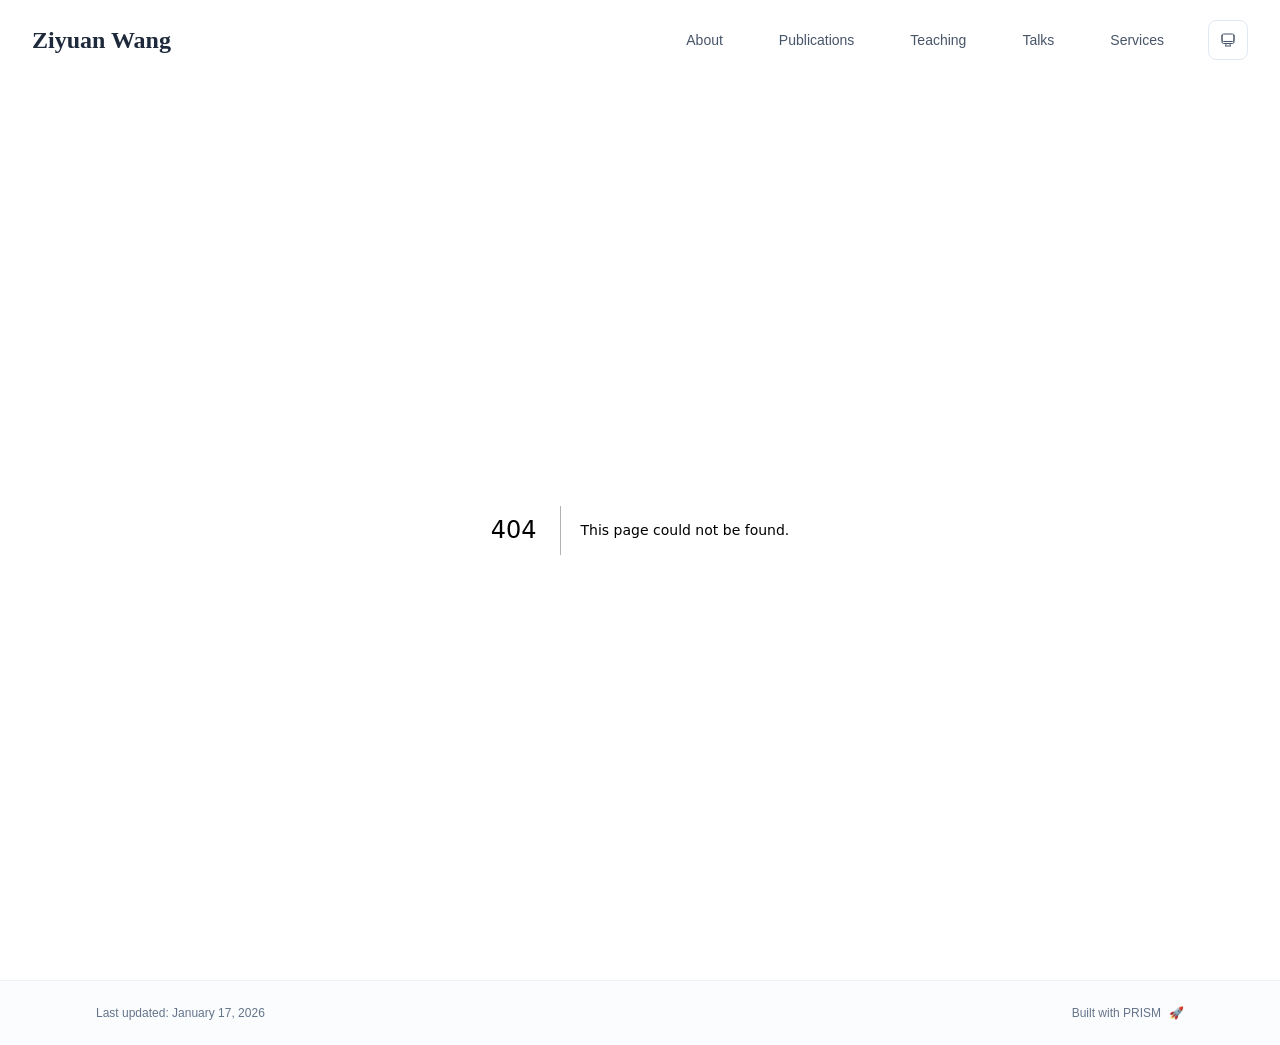
==== 404/index.html @ efdbd122 "Add files via upload" ====
<!DOCTYPE html><html lang="en" class="scroll-smooth"><head><meta charSet="utf-8"/><meta name="viewport" content="width=device-width, initial-scale=1"/><link rel="stylesheet" href="/_next/static/css/92b53c90e215dddf.css" data-precedence="next"/><link rel="preload" as="script" fetchPriority="low" href="/_next/static/chunks/webpack-679b75d1c4c2027c.js"/><script src="/_next/static/chunks/4bd1b696-70b6d399998de86a.js" async=""></script><script src="/_next/static/chunks/684-5aaa8290a129f299.js" async=""></script><script src="/_next/static/chunks/main-app-0807555b58602841.js" async=""></script><script src="/_next/static/chunks/17-9c04c9413a9f9f1f.js" async=""></script><script src="/_next/static/chunks/874-6cc630662f3664af.js" async=""></script><script src="/_next/static/chunks/862-15038af301665bb3.js" async=""></script><script src="/_next/static/chunks/app/layout-aedb9b777c884f7d.js" async=""></script><meta name="robots" content="noindex"/><title>404: This page could not be found.</title><link rel="dns-prefetch" href="https://google-fonts.jialeliu.com"/><link rel="preconnect" href="https://google-fonts.jialeliu.com" crossorigin=""/><link rel="preload" as="style" href="https://google-fonts.jialeliu.com/css2?family=Inter:wght@300;400;500;600;700&amp;family=Crimson+Text:ital,wght@0,400;0,600;1,400&amp;display=swap"/><link rel="icon" type="image/svg+xml"/><link rel="stylesheet" id="gfonts-css" href="https://google-fonts.jialeliu.com/css2?family=Inter:wght@300;400;500;600;700&amp;family=Crimson+Text:ital,wght@0,400;0,600;1,400&amp;display=swap" media="print"/><script>
              (function(){
                var l = document.getElementById('gfonts-css');
                if (!l) return;
                if (l.media !== 'all') {
                  l.addEventListener('load', function(){ try { l.media = 'all'; } catch(e){} });
                }
              })();
            </script><noscript><link rel="stylesheet" href="https://google-fonts.jialeliu.com/css2?family=Inter:wght@300;400;500;600;700&amp;family=Crimson+Text:ital,wght@0,400;0,600;1,400&amp;display=swap"/></noscript><script>
              try {
                const theme = localStorage.getItem('theme-storage');
                const parsed = theme ? JSON.parse(theme) : null;
                const setting = parsed?.state?.theme || 'system';
                const prefersDark = typeof window !== 'undefined' && window.matchMedia && window.matchMedia('(prefers-color-scheme: dark)').matches;
                const effective = setting === 'dark' ? 'dark' : (setting === 'light' ? 'light' : (prefersDark ? 'dark' : 'light'));
                var root = document.documentElement;
                root.classList.add(effective);
                root.setAttribute('data-theme', effective);
              } catch (e) {
                var root = document.documentElement;
                root.classList.add('light');
                root.setAttribute('data-theme', 'light');
              }
            </script><title>Ziyuan Wang</title><meta name="description" content="PhD student at the University of Example."/><meta name="author" content="Ziyuan Wang"/><meta name="keywords" content="Ziyuan Wang,PhD,Research,University of Vienna"/><meta name="creator" content="Ziyuan Wang"/><meta name="publisher" content="Ziyuan Wang"/><meta property="og:title" content="Ziyuan Wang"/><meta property="og:description" content="PhD student at the University of Example."/><meta property="og:site_name" content="Ziyuan Wang&#x27;s Academic Website"/><meta property="og:locale" content="en_US"/><meta property="og:type" content="website"/><meta name="twitter:card" content="summary"/><meta name="twitter:title" content="Ziyuan Wang"/><meta name="twitter:description" content="PhD student at the University of Example."/><script>document.querySelectorAll('body link[rel="icon"], body link[rel="apple-touch-icon"]').forEach(el => document.head.appendChild(el))</script><script src="/_next/static/chunks/polyfills-42372ed130431b0a.js" noModule=""></script></head><body class="font-sans antialiased"><div style="visibility:hidden"><nav class="fixed top-0 left-0 right-0 z-50" data-headlessui-state=""><div class="transition-all duration-300 ease-out bg-transparent" style="transform:translateY(-100px)"><div class="max-w-7xl mx-auto px-4 sm:px-6 lg:px-8"><div class="flex justify-between items-center h-16 lg:h-20"><div class="flex-shrink-0" tabindex="0"><a class="text-xl lg:text-2xl font-serif font-semibold text-primary hover:text-accent transition-colors duration-200" href="/">Ziyuan Wang</a></div><div class="hidden lg:block"><div class="ml-10 flex items-center space-x-8"><div class="flex items-baseline space-x-8"><a class="relative px-3 py-2 text-sm font-medium transition-all duration-200 rounded hover:bg-accent/10 hover:shadow-sm text-neutral-600 hover:text-primary" href="/"><span class="relative z-10">About</span></a><a class="relative px-3 py-2 text-sm font-medium transition-all duration-200 rounded hover:bg-accent/10 hover:shadow-sm text-neutral-600 hover:text-primary" href="/publications/"><span class="relative z-10">Publications</span></a><a class="relative px-3 py-2 text-sm font-medium transition-all duration-200 rounded hover:bg-accent/10 hover:shadow-sm text-neutral-600 hover:text-primary" href="/teaching/"><span class="relative z-10">Teaching</span></a><a class="relative px-3 py-2 text-sm font-medium transition-all duration-200 rounded hover:bg-accent/10 hover:shadow-sm text-neutral-600 hover:text-primary" href="/talks/"><span class="relative z-10">Talks</span></a><a class="relative px-3 py-2 text-sm font-medium transition-all duration-200 rounded hover:bg-accent/10 hover:shadow-sm text-neutral-600 hover:text-primary" href="/services/"><span class="relative z-10">Services</span></a></div><div class="flex items-center justify-center w-10 h-10 rounded-lg border border-neutral-200 dark:border-[rgba(148,163,184,0.24)] bg-background dark:bg-neutral-800"><div class="w-4 h-4 rounded-full bg-neutral-300 animate-pulse"></div></div></div></div><div class="lg:hidden flex items-center space-x-2"><div class="flex items-center justify-center w-10 h-10 rounded-lg border border-neutral-200 dark:border-[rgba(148,163,184,0.24)] bg-background dark:bg-neutral-800"><div class="w-4 h-4 rounded-full bg-neutral-300 animate-pulse"></div></div><button class="inline-flex items-center justify-center p-2 rounded-md text-neutral-600 hover:text-primary hover:bg-neutral-100 dark:hover:bg-neutral-800 focus:outline-none focus:ring-2 focus:ring-inset focus:ring-accent transition-colors duration-200" id="headlessui-disclosure-button-«R5pdb»" type="button" aria-expanded="false" data-headlessui-state=""><span class="sr-only">Open main menu</span><div><svg xmlns="http://www.w3.org/2000/svg" fill="none" viewBox="0 0 24 24" stroke-width="1.5" stroke="currentColor" aria-hidden="true" data-slot="icon" class="block h-6 w-6"><path stroke-linecap="round" stroke-linejoin="round" d="M3.75 6.75h16.5M3.75 12h16.5m-16.5 5.25h16.5"></path></svg></div></button></div></div></div></div></nav><main class="min-h-screen pt-16 lg:pt-20"><div style="font-family:system-ui,&quot;Segoe UI&quot;,Roboto,Helvetica,Arial,sans-serif,&quot;Apple Color Emoji&quot;,&quot;Segoe UI Emoji&quot;;height:100vh;text-align:center;display:flex;flex-direction:column;align-items:center;justify-content:center"><div><style>body{color:#000;background:#fff;margin:0}.next-error-h1{border-right:1px solid rgba(0,0,0,.3)}@media (prefers-color-scheme:dark){body{color:#fff;background:#000}.next-error-h1{border-right:1px solid rgba(255,255,255,.3)}}</style><h1 class="next-error-h1" style="display:inline-block;margin:0 20px 0 0;padding:0 23px 0 0;font-size:24px;font-weight:500;vertical-align:top;line-height:49px">404</h1><div style="display:inline-block"><h2 style="font-size:14px;font-weight:400;line-height:49px;margin:0">This page could not be found.</h2></div></div></div><!--$--><!--/$--><!--$--><!--/$--></main><footer class="border-t border-neutral-200/50 bg-neutral-50/50 dark:bg-neutral-900/50 dark:border-neutral-700/50"><div class="max-w-6xl mx-auto px-4 sm:px-6 lg:px-8 py-6"><div class="flex flex-col sm:flex-row justify-between items-center gap-2"><p class="text-xs text-neutral-500">Last updated: <!-- -->January 17, 2026</p><p class="text-xs text-neutral-500 flex items-center"><a href="https://github.com/xyjoey/PRISM" target="_blank" rel="noopener noreferrer">Built with PRISM</a><span class="ml-2">🚀</span></p></div></div></footer></div><script src="/_next/static/chunks/webpack-679b75d1c4c2027c.js" async=""></script><script>(self.__next_f=self.__next_f||[]).push([0])</script><script>self.__next_f.push([1,"1:\"$Sreact.fragment\"\n2:I[3719,[\"17\",\"static/chunks/17-9c04c9413a9f9f1f.js\",\"874\",\"static/chunks/874-6cc630662f3664af.js\",\"862\",\"static/chunks/862-15038af301665bb3.js\",\"177\",\"static/chunks/app/layout-aedb9b777c884f7d.js\"],\"ThemeProvider\"]\n3:I[768,[\"17\",\"static/chunks/17-9c04c9413a9f9f1f.js\",\"874\",\"static/chunks/874-6cc630662f3664af.js\",\"862\",\"static/chunks/862-15038af301665bb3.js\",\"177\",\"static/chunks/app/layout-aedb9b777c884f7d.js\"],\"default\"]\n4:I[7555,[],\"\"]\n5:I[1295,[],\"\"]\n6:I[2548,[\"17\",\"static/chunks/17-9c04c9413a9f9f1f.js\",\"874\",\"static/chunks/874-6cc630662f3664af.js\",\"862\",\"static/chunks/862-15038af301665bb3.js\",\"177\",\"static/chunks/app/layout-aedb9b777c884f7d.js\"],\"default\"]\n7:I[9665,[],\"MetadataBoundary\"]\n9:I[9665,[],\"OutletBoundary\"]\nc:I[4911,[],\"AsyncMetadataOutlet\"]\ne:I[9665,[],\"ViewportBoundary\"]\n10:I[6614,[],\"\"]\n:HL[\"/_next/static/css/92b53c90e215dddf.css\",\"style\"]\n"])</script><script>self.__next_f.push([1,"0:{\"P\":null,\"b\":\"O_scCShEfCf_k-nVQ3S2v\",\"p\":\"\",\"c\":[\"\",\"_not-found\",\"\"],\"i\":false,\"f\":[[[\"\",{\"children\":[\"/_not-found\",{\"children\":[\"__PAGE__\",{}]}]},\"$undefined\",\"$undefined\",true],[\"\",[\"$\",\"$1\",\"c\",{\"children\":[[[\"$\",\"link\",\"0\",{\"rel\":\"stylesheet\",\"href\":\"/_next/static/css/92b53c90e215dddf.css\",\"precedence\":\"next\",\"crossOrigin\":\"$undefined\",\"nonce\":\"$undefined\"}]],[\"$\",\"html\",null,{\"lang\":\"en\",\"className\":\"scroll-smooth\",\"suppressHydrationWarning\":true,\"children\":[[\"$\",\"head\",null,{\"children\":[[\"$\",\"link\",null,{\"rel\":\"icon\",\"href\":\"$undefined\",\"type\":\"image/svg+xml\"}],[\"$\",\"link\",null,{\"rel\":\"dns-prefetch\",\"href\":\"https://google-fonts.jialeliu.com\"}],[\"$\",\"link\",null,{\"rel\":\"preconnect\",\"href\":\"https://google-fonts.jialeliu.com\",\"crossOrigin\":\"\"}],[\"$\",\"link\",null,{\"rel\":\"preload\",\"as\":\"style\",\"href\":\"https://google-fonts.jialeliu.com/css2?family=Inter:wght@300;400;500;600;700\u0026family=Crimson+Text:ital,wght@0,400;0,600;1,400\u0026display=swap\"}],[\"$\",\"link\",null,{\"rel\":\"stylesheet\",\"id\":\"gfonts-css\",\"href\":\"https://google-fonts.jialeliu.com/css2?family=Inter:wght@300;400;500;600;700\u0026family=Crimson+Text:ital,wght@0,400;0,600;1,400\u0026display=swap\",\"media\":\"print\"}],[\"$\",\"script\",null,{\"dangerouslySetInnerHTML\":{\"__html\":\"\\n              (function(){\\n                var l = document.getElementById('gfonts-css');\\n                if (!l) return;\\n                if (l.media !== 'all') {\\n                  l.addEventListener('load', function(){ try { l.media = 'all'; } catch(e){} });\\n                }\\n              })();\\n            \"}}],[\"$\",\"noscript\",null,{\"children\":[\"$\",\"link\",null,{\"rel\":\"stylesheet\",\"href\":\"https://google-fonts.jialeliu.com/css2?family=Inter:wght@300;400;500;600;700\u0026family=Crimson+Text:ital,wght@0,400;0,600;1,400\u0026display=swap\"}]}],[\"$\",\"script\",null,{\"dangerouslySetInnerHTML\":{\"__html\":\"\\n              try {\\n                const theme = localStorage.getItem('theme-storage');\\n                const parsed = theme ? JSON.parse(theme) : null;\\n                const setting = parsed?.state?.theme || 'system';\\n                const prefersDark = typeof window !== 'undefined' \u0026\u0026 window.matchMedia \u0026\u0026 window.matchMedia('(prefers-color-scheme: dark)').matches;\\n                const effective = setting === 'dark' ? 'dark' : (setting === 'light' ? 'light' : (prefersDark ? 'dark' : 'light'));\\n                var root = document.documentElement;\\n                root.classList.add(effective);\\n                root.setAttribute('data-theme', effective);\\n              } catch (e) {\\n                var root = document.documentElement;\\n                root.classList.add('light');\\n                root.setAttribute('data-theme', 'light');\\n              }\\n            \"}}]]}],[\"$\",\"body\",null,{\"className\":\"font-sans antialiased\",\"children\":[\"$\",\"$L2\",null,{\"children\":[[\"$\",\"$L3\",null,{\"items\":[{\"title\":\"About\",\"type\":\"page\",\"target\":\"about\",\"href\":\"/\"},{\"title\":\"Publications\",\"type\":\"page\",\"target\":\"publications\",\"href\":\"/publications\"},{\"title\":\"Teaching\",\"type\":\"page\",\"target\":\"teaching\",\"href\":\"/teaching\"},{\"title\":\"Talks\",\"type\":\"page\",\"target\":\"talks\",\"href\":\"/talks\"},{\"title\":\"Services\",\"type\":\"page\",\"target\":\"services\",\"href\":\"/services\"}],\"siteTitle\":\"Ziyuan Wang\",\"enableOnePageMode\":false}],[\"$\",\"main\",null,{\"className\":\"min-h-screen pt-16 lg:pt-20\",\"children\":[\"$\",\"$L4\",null,{\"parallelRouterKey\":\"children\",\"error\":\"$undefined\",\"errorStyles\":\"$undefined\",\"errorScripts\":\"$undefined\",\"template\":[\"$\",\"$L5\",null,{}],\"templateStyles\":\"$undefined\",\"templateScripts\":\"$undefined\",\"notFound\":[[[\"$\",\"title\",null,{\"children\":\"404: This page could not be found.\"}],[\"$\",\"div\",null,{\"style\":{\"fontFamily\":\"system-ui,\\\"Segoe UI\\\",Roboto,Helvetica,Arial,sans-serif,\\\"Apple Color Emoji\\\",\\\"Segoe UI Emoji\\\"\",\"height\":\"100vh\",\"textAlign\":\"center\",\"display\":\"flex\",\"flexDirection\":\"column\",\"alignItems\":\"center\",\"justifyContent\":\"center\"},\"children\":[\"$\",\"div\",null,{\"children\":[[\"$\",\"style\",null,{\"dangerouslySetInnerHTML\":{\"__html\":\"body{color:#000;background:#fff;margin:0}.next-error-h1{border-right:1px solid rgba(0,0,0,.3)}@media (prefers-color-scheme:dark){body{color:#fff;background:#000}.next-error-h1{border-right:1px solid rgba(255,255,255,.3)}}\"}}],[\"$\",\"h1\",null,{\"className\":\"next-error-h1\",\"style\":{\"display\":\"inline-block\",\"margin\":\"0 20px 0 0\",\"padding\":\"0 23px 0 0\",\"fontSize\":24,\"fontWeight\":500,\"verticalAlign\":\"top\",\"lineHeight\":\"49px\"},\"children\":404}],[\"$\",\"div\",null,{\"style\":{\"display\":\"inline-block\"},\"children\":[\"$\",\"h2\",null,{\"style\":{\"fontSize\":14,\"fontWeight\":400,\"lineHeight\":\"49px\",\"margin\":0},\"children\":\"This page could not be found.\"}]}]]}]}]],[]],\"forbidden\":\"$undefined\",\"unauthorized\":\"$undefined\"}]}],[\"$\",\"$L6\",null,{\"lastUpdated\":\"January 17, 2026\"}]]}]}]]}]]}],{\"children\":[\"/_not-found\",[\"$\",\"$1\",\"c\",{\"children\":[null,[\"$\",\"$L4\",null,{\"parallelRouterKey\":\"children\",\"error\":\"$undefined\",\"errorStyles\":\"$undefined\",\"errorScripts\":\"$undefined\",\"template\":[\"$\",\"$L5\",null,{}],\"templateStyles\":\"$undefined\",\"templateScripts\":\"$undefined\",\"notFound\":\"$undefined\",\"forbidden\":\"$undefined\",\"unauthorized\":\"$undefined\"}]]}],{\"children\":[\"__PAGE__\",[\"$\",\"$1\",\"c\",{\"children\":[[[\"$\",\"title\",null,{\"children\":\"404: This page could not be found.\"}],[\"$\",\"div\",null,{\"style\":\"$0:f:0:1:1:props:children:1:props:children:1:props:children:props:children:1:props:children:props:notFound:0:1:props:style\",\"children\":[\"$\",\"div\",null,{\"children\":[[\"$\",\"style\",null,{\"dangerouslySetInnerHTML\":{\"__html\":\"body{color:#000;background:#fff;margin:0}.next-error-h1{border-right:1px solid rgba(0,0,0,.3)}@media (prefers-color-scheme:dark){body{color:#fff;background:#000}.next-error-h1{border-right:1px solid rgba(255,255,255,.3)}}\"}}],[\"$\",\"h1\",null,{\"className\":\"next-error-h1\",\"style\":\"$0:f:0:1:1:props:children:1:props:children:1:props:children:props:children:1:props:children:props:notFound:0:1:props:children:props:children:1:props:style\",\"children\":404}],[\"$\",\"div\",null,{\"style\":\"$0:f:0:1:1:props:children:1:props:children:1:props:children:props:children:1:props:children:props:notFound:0:1:props:children:props:children:2:props:style\",\"children\":[\"$\",\"h2\",null,{\"style\":\"$0:f:0:1:1:props:children:1:props:children:1:props:children:props:children:1:props:children:props:notFound:0:1:props:children:props:children:2:props:children:props:style\",\"children\":\"This page could not be found.\"}]}]]}]}]],[\"$\",\"$L7\",null,{\"children\":\"$L8\"}],null,[\"$\",\"$L9\",null,{\"children\":[\"$La\",\"$Lb\",[\"$\",\"$Lc\",null,{\"promise\":\"$@d\"}]]}]]}],{},null,false]},null,false]},null,false],[\"$\",\"$1\",\"h\",{\"children\":[[\"$\",\"meta\",null,{\"name\":\"robots\",\"content\":\"noindex\"}],[\"$\",\"$1\",\"C3XVDBtOOhSA3hxuNax1f\",{\"children\":[[\"$\",\"$Le\",null,{\"children\":\"$Lf\"}],null]}],null]}],false]],\"m\":\"$undefined\",\"G\":[\"$10\",\"$undefined\"],\"s\":false,\"S\":true}\n"])</script><script>self.__next_f.push([1,"11:\"$Sreact.suspense\"\n12:I[4911,[],\"AsyncMetadata\"]\n8:[\"$\",\"$11\",null,{\"fallback\":null,\"children\":[\"$\",\"$L12\",null,{\"promise\":\"$@13\"}]}]\n"])</script><script>self.__next_f.push([1,"b:null\n"])</script><script>self.__next_f.push([1,"f:[[\"$\",\"meta\",\"0\",{\"charSet\":\"utf-8\"}],[\"$\",\"meta\",\"1\",{\"name\":\"viewport\",\"content\":\"width=device-width, initial-scale=1\"}]]\na:null\n"])</script><script>self.__next_f.push([1,"13:{\"metadata\":[[\"$\",\"title\",\"0\",{\"children\":\"Ziyuan Wang\"}],[\"$\",\"meta\",\"1\",{\"name\":\"description\",\"content\":\"PhD student at the University of Example.\"}],[\"$\",\"meta\",\"2\",{\"name\":\"author\",\"content\":\"Ziyuan Wang\"}],[\"$\",\"meta\",\"3\",{\"name\":\"keywords\",\"content\":\"Ziyuan Wang,PhD,Research,University of Vienna\"}],[\"$\",\"meta\",\"4\",{\"name\":\"creator\",\"content\":\"Ziyuan Wang\"}],[\"$\",\"meta\",\"5\",{\"name\":\"publisher\",\"content\":\"Ziyuan Wang\"}],[\"$\",\"meta\",\"6\",{\"property\":\"og:title\",\"content\":\"Ziyuan Wang\"}],[\"$\",\"meta\",\"7\",{\"property\":\"og:description\",\"content\":\"PhD student at the University of Example.\"}],[\"$\",\"meta\",\"8\",{\"property\":\"og:site_name\",\"content\":\"Ziyuan Wang's Academic Website\"}],[\"$\",\"meta\",\"9\",{\"property\":\"og:locale\",\"content\":\"en_US\"}],[\"$\",\"meta\",\"10\",{\"property\":\"og:type\",\"content\":\"website\"}],[\"$\",\"meta\",\"11\",{\"name\":\"twitter:card\",\"content\":\"summary\"}],[\"$\",\"meta\",\"12\",{\"name\":\"twitter:title\",\"content\":\"Ziyuan Wang\"}],[\"$\",\"meta\",\"13\",{\"name\":\"twitter:description\",\"content\":\"PhD student at the University of Example.\"}]],\"error\":null,\"digest\":\"$undefined\"}\nd:{\"metadata\":\"$13:metadata\",\"error\":null,\"digest\":\"$undefined\"}\n"])</script></body></html>
---- _next/static/css/92b53c90e215dddf.css ----
/*! tailwindcss v4.1.10 | MIT License | https://tailwindcss.com */@layer properties{@supports (((-webkit-hyphens:none)) and (not (margin-trim:inline))) or ((-moz-orient:inline) and (not (color:rgb(from red r g b)))){*,::backdrop,:after,:before{--tw-translate-x:0;--tw-translate-y:0;--tw-translate-z:0;--tw-rotate-x:initial;--tw-rotate-y:initial;--tw-rotate-z:initial;--tw-skew-x:initial;--tw-skew-y:initial;--tw-space-y-reverse:0;--tw-space-x-reverse:0;--tw-border-style:solid;--tw-leading:initial;--tw-font-weight:initial;--tw-shadow:0 0 #0000;--tw-shadow-color:initial;--tw-shadow-alpha:100%;--tw-inset-shadow:0 0 #0000;--tw-inset-shadow-color:initial;--tw-inset-shadow-alpha:100%;--tw-ring-color:initial;--tw-ring-shadow:0 0 #0000;--tw-inset-ring-color:initial;--tw-inset-ring-shadow:0 0 #0000;--tw-ring-inset:initial;--tw-ring-offset-width:0px;--tw-ring-offset-color:#fff;--tw-ring-offset-shadow:0 0 #0000;--tw-blur:initial;--tw-brightness:initial;--tw-contrast:initial;--tw-grayscale:initial;--tw-hue-rotate:initial;--tw-invert:initial;--tw-opacity:initial;--tw-saturate:initial;--tw-sepia:initial;--tw-drop-shadow:initial;--tw-drop-shadow-color:initial;--tw-drop-shadow-alpha:100%;--tw-drop-shadow-size:initial;--tw-backdrop-blur:initial;--tw-backdrop-brightness:initial;--tw-backdrop-contrast:initial;--tw-backdrop-grayscale:initial;--tw-backdrop-hue-rotate:initial;--tw-backdrop-invert:initial;--tw-backdrop-opacity:initial;--tw-backdrop-saturate:initial;--tw-backdrop-sepia:initial;--tw-duration:initial;--tw-ease:initial;--tw-scale-x:1;--tw-scale-y:1;--tw-scale-z:1}}}@layer theme{:host,:root{--font-sans:"Inter",-apple-system,BlinkMacSystemFont,"Segoe UI",Roboto,sans-serif;--color-red-50:oklch(97.1% .013 17.38);--color-red-400:oklch(70.4% .191 22.216);--color-red-600:oklch(57.7% .245 27.325);--color-red-900:oklch(39.6% .141 25.723);--color-white:#fff;--spacing:.25rem;--container-2xl:42rem;--container-3xl:48rem;--container-4xl:56rem;--container-6xl:72rem;--container-7xl:80rem;--text-xs:.75rem;--text-xs--line-height:calc(1/.75);--text-sm:.875rem;--text-sm--line-height:calc(1.25/.875);--text-base:1rem;--text-base--line-height:calc(1.5/1);--text-lg:1.125rem;--text-lg--line-height:calc(1.75/1.125);--text-xl:1.25rem;--text-xl--line-height:calc(1.75/1.25);--text-2xl:1.5rem;--text-2xl--line-height:calc(2/1.5);--text-3xl:1.875rem;--text-3xl--line-height:calc(2.25/1.875);--text-4xl:2.25rem;--text-4xl--line-height:calc(2.5/2.25);--font-weight-medium:500;--font-weight-semibold:600;--font-weight-bold:700;--leading-tight:1.25;--leading-relaxed:1.625;--radius-md:.375rem;--radius-lg:.5rem;--radius-xl:.75rem;--radius-2xl:1rem;--ease-out:cubic-bezier(0,0,.2,1);--animate-pulse:pulse 2s cubic-bezier(.4,0,.6,1)infinite;--blur-xl:24px;--aspect-video:16/9;--default-transition-duration:.15s;--default-transition-timing-function:cubic-bezier(.4,0,.2,1);--default-font-family:"Inter",-apple-system,BlinkMacSystemFont,"Segoe UI",Roboto,sans-serif;--default-mono-font-family:"SF Mono",Monaco,"Cascadia Code","Roboto Mono",Consolas,"Courier New",monospace;--line-height-normal:1.5;--shadow-glass:0 8px 32px 0 #1f26875e}}@layer base{*,::backdrop,:after,:before{box-sizing:border-box;border:0 solid;margin:0;padding:0}::file-selector-button{box-sizing:border-box;border:0 solid;margin:0;padding:0}:host,html{-webkit-text-size-adjust:100%;tab-size:4;line-height:1.5;font-family:var(--default-font-family,ui-sans-serif,system-ui,sans-serif,"Apple Color Emoji","Segoe UI Emoji","Segoe UI Symbol","Noto Color Emoji");font-feature-settings:var(--default-font-feature-settings,normal);font-variation-settings:var(--default-font-variation-settings,normal);-webkit-tap-highlight-color:transparent}hr{height:0;color:inherit;border-top-width:1px}abbr:where([title]){-webkit-text-decoration:underline dotted;text-decoration:underline dotted}h1,h2,h3,h4,h5,h6{font-size:inherit;font-weight:inherit}a{color:inherit;-webkit-text-decoration:inherit;text-decoration:inherit}b,strong{font-weight:bolder}code,kbd,pre,samp{font-family:var(--default-mono-font-family,ui-monospace,SFMono-Regular,Menlo,Monaco,Consolas,"Liberation Mono","Courier New",monospace);font-feature-settings:var(--default-mono-font-feature-settings,normal);font-variation-settings:var(--default-mono-font-variation-settings,normal);font-size:1em}small{font-size:80%}sub,sup{vertical-align:baseline;font-size:75%;line-height:0;position:relative}sub{bottom:-.25em}sup{top:-.5em}table{text-indent:0;border-color:inherit;border-collapse:collapse}:-moz-focusring{outline:auto}progress{vertical-align:baseline}summary{display:list-item}menu,ol,ul{list-style:none}audio,canvas,embed,iframe,img,object,svg,video{vertical-align:middle;display:block}img,video{max-width:100%;height:auto}button,input,optgroup,select,textarea{font:inherit;font-feature-settings:inherit;font-variation-settings:inherit;letter-spacing:inherit;color:inherit;opacity:1;background-color:#0000;border-radius:0}::file-selector-button{font:inherit;font-feature-settings:inherit;font-variation-settings:inherit;letter-spacing:inherit;color:inherit;opacity:1;background-color:#0000;border-radius:0}:where(select:is([multiple],[size])) optgroup{font-weight:bolder}:where(select:is([multiple],[size])) optgroup option{padding-inline-start:20px}::file-selector-button{margin-inline-end:4px}::placeholder{opacity:1}@supports (not ((-webkit-appearance:-apple-pay-button))) or (contain-intrinsic-size:1px){::placeholder{color:currentColor}@supports (color:color-mix(in lab,red,red)){::placeholder{color:color-mix(in oklab,currentcolor 50%,transparent)}}}textarea{resize:vertical}::-webkit-search-decoration{-webkit-appearance:none}::-webkit-date-and-time-value{min-height:1lh;text-align:inherit}::-webkit-datetime-edit{display:inline-flex}::-webkit-datetime-edit-fields-wrapper{padding:0}::-webkit-datetime-edit,::-webkit-datetime-edit-year-field{padding-block:0}::-webkit-datetime-edit-day-field,::-webkit-datetime-edit-month-field{padding-block:0}::-webkit-datetime-edit-hour-field,::-webkit-datetime-edit-minute-field{padding-block:0}::-webkit-datetime-edit-millisecond-field,::-webkit-datetime-edit-second-field{padding-block:0}::-webkit-datetime-edit-meridiem-field{padding-block:0}:-moz-ui-invalid{box-shadow:none}button,input:where([type=button],[type=reset],[type=submit]){appearance:button}::file-selector-button{appearance:button}::-webkit-inner-spin-button,::-webkit-outer-spin-button{height:auto}[hidden]:where(:not([hidden=until-found])){display:none!important}}@layer components;@layer utilities{.sr-only{clip:rect(0,0,0,0);white-space:nowrap;border-width:0;width:1px;height:1px;margin:-1px;padding:0;overflow:hidden}.absolute,.sr-only{position:absolute}.fixed{position:fixed}.relative{position:relative}.static{position:static}.sticky{position:sticky}.inset-0{inset:calc(var(--spacing)*0)}.top-0{top:calc(var(--spacing)*0)}.top-1\/2{top:50%}.top-2{top:calc(var(--spacing)*2)}.top-8{top:calc(var(--spacing)*8)}.top-full{top:100%}.right-0{right:calc(var(--spacing)*0)}.right-2{right:calc(var(--spacing)*2)}.left-0{left:calc(var(--spacing)*0)}.left-1\/2{left:50%}.left-3{left:calc(var(--spacing)*3)}.z-10{z-index:10}.z-20{z-index:20}.z-40{z-index:40}.z-50{z-index:50}.mx-auto{margin-inline:auto}.my-4{margin-block:calc(var(--spacing)*4)}.mt-1{margin-top:calc(var(--spacing)*1)}.mt-2{margin-top:calc(var(--spacing)*2)}.mt-4{margin-top:calc(var(--spacing)*4)}.mt-6{margin-top:calc(var(--spacing)*6)}.mt-8{margin-top:calc(var(--spacing)*8)}.mt-auto{margin-top:auto}.mr-1{margin-right:calc(var(--spacing)*1)}.mr-1\.5{margin-right:calc(var(--spacing)*1.5)}.mr-2{margin-right:calc(var(--spacing)*2)}.mb-1{margin-bottom:calc(var(--spacing)*1)}.mb-2{margin-bottom:calc(var(--spacing)*2)}.mb-3{margin-bottom:calc(var(--spacing)*3)}.mb-4{margin-bottom:calc(var(--spacing)*4)}.mb-6{margin-bottom:calc(var(--spacing)*6)}.mb-8{margin-bottom:calc(var(--spacing)*8)}.ml-0{margin-left:calc(var(--spacing)*0)}.ml-2{margin-left:calc(var(--spacing)*2)}.ml-4{margin-left:calc(var(--spacing)*4)}.ml-10{margin-left:calc(var(--spacing)*10)}.line-clamp-2{-webkit-line-clamp:2}.line-clamp-2,.line-clamp-3{-webkit-box-orient:vertical;display:-webkit-box;overflow:hidden}.line-clamp-3{-webkit-line-clamp:3}.block{display:block}.contents{display:contents}.flex{display:flex}.grid{display:grid}.hidden{display:none}.inline-flex{display:inline-flex}.aspect-video{aspect-ratio:var(--aspect-video)}.h-0{height:calc(var(--spacing)*0)}.h-2\.5{height:calc(var(--spacing)*2.5)}.h-3{height:calc(var(--spacing)*3)}.h-4{height:calc(var(--spacing)*4)}.h-5{height:calc(var(--spacing)*5)}.h-6{height:calc(var(--spacing)*6)}.h-10{height:calc(var(--spacing)*10)}.h-16{height:calc(var(--spacing)*16)}.h-64{height:calc(var(--spacing)*64)}.h-full{height:100%}.min-h-screen{min-height:100vh}.w-0{width:calc(var(--spacing)*0)}.w-2\.5{width:calc(var(--spacing)*2.5)}.w-3{width:calc(var(--spacing)*3)}.w-4{width:calc(var(--spacing)*4)}.w-5{width:calc(var(--spacing)*5)}.w-6{width:calc(var(--spacing)*6)}.w-10{width:calc(var(--spacing)*10)}.w-16{width:calc(var(--spacing)*16)}.w-32{width:calc(var(--spacing)*32)}.w-64{width:calc(var(--spacing)*64)}.w-full{width:100%}.max-w-2xl{max-width:var(--container-2xl)}.max-w-3xl{max-width:var(--container-3xl)}.max-w-4xl{max-width:var(--container-4xl)}.max-w-6xl{max-width:var(--container-6xl)}.max-w-7xl{max-width:var(--container-7xl)}.max-w-\[calc\(100vw-2rem\)\]{max-width:calc(100vw - 2rem)}.flex-shrink-0{flex-shrink:0}.flex-grow{flex-grow:1}.-translate-x-1\/2{--tw-translate-x:calc(calc(1/2*100%)*-1)}.-translate-x-1\/2,.-translate-y-1\/2{translate:var(--tw-translate-x)var(--tw-translate-y)}.-translate-y-1\/2{--tw-translate-y:calc(calc(1/2*100%)*-1)}.-translate-y-full{--tw-translate-y:-100%;translate:var(--tw-translate-x)var(--tw-translate-y)}.transform{transform:var(--tw-rotate-x,)var(--tw-rotate-y,)var(--tw-rotate-z,)var(--tw-skew-x,)var(--tw-skew-y,)}.animate-pulse{animation:var(--animate-pulse)}.cursor-pointer{cursor:pointer}.scroll-mt-24{scroll-margin-top:calc(var(--spacing)*24)}.list-inside{list-style-position:inside}.list-decimal{list-style-type:decimal}.list-disc{list-style-type:disc}.grid-cols-1{grid-template-columns:repeat(1,minmax(0,1fr))}.flex-col{flex-direction:column}.flex-wrap{flex-wrap:wrap}.items-baseline{align-items:baseline}.items-center{align-items:center}.items-start{align-items:flex-start}.justify-between{justify-content:space-between}.justify-center{justify-content:center}.gap-2{gap:calc(var(--spacing)*2)}.gap-3{gap:calc(var(--spacing)*3)}.gap-4{gap:calc(var(--spacing)*4)}.gap-6{gap:calc(var(--spacing)*6)}.gap-12{gap:calc(var(--spacing)*12)}:where(.space-y-1>:not(:last-child)){--tw-space-y-reverse:0;margin-block-start:calc(calc(var(--spacing)*1)*var(--tw-space-y-reverse));margin-block-end:calc(calc(var(--spacing)*1)*calc(1 - var(--tw-space-y-reverse)))}:where(.space-y-2>:not(:last-child)){--tw-space-y-reverse:0;margin-block-start:calc(calc(var(--spacing)*2)*var(--tw-space-y-reverse));margin-block-end:calc(calc(var(--spacing)*2)*calc(1 - var(--tw-space-y-reverse)))}:where(.space-y-3>:not(:last-child)){--tw-space-y-reverse:0;margin-block-start:calc(calc(var(--spacing)*3)*var(--tw-space-y-reverse));margin-block-end:calc(calc(var(--spacing)*3)*calc(1 - var(--tw-space-y-reverse)))}:where(.space-y-4>:not(:last-child)){--tw-space-y-reverse:0;margin-block-start:calc(calc(var(--spacing)*4)*var(--tw-space-y-reverse));margin-block-end:calc(calc(var(--spacing)*4)*calc(1 - var(--tw-space-y-reverse)))}:where(.space-y-6>:not(:last-child)){--tw-space-y-reverse:0;margin-block-start:calc(calc(var(--spacing)*6)*var(--tw-space-y-reverse));margin-block-end:calc(calc(var(--spacing)*6)*calc(1 - var(--tw-space-y-reverse)))}:where(.space-y-8>:not(:last-child)){--tw-space-y-reverse:0;margin-block-start:calc(calc(var(--spacing)*8)*var(--tw-space-y-reverse));margin-block-end:calc(calc(var(--spacing)*8)*calc(1 - var(--tw-space-y-reverse)))}:where(.space-x-0\.5>:not(:last-child)){--tw-space-x-reverse:0;margin-inline-start:calc(calc(var(--spacing)*.5)*var(--tw-space-x-reverse));margin-inline-end:calc(calc(var(--spacing)*.5)*calc(1 - var(--tw-space-x-reverse)))}:where(.space-x-2>:not(:last-child)){--tw-space-x-reverse:0;margin-inline-start:calc(calc(var(--spacing)*2)*var(--tw-space-x-reverse));margin-inline-end:calc(calc(var(--spacing)*2)*calc(1 - var(--tw-space-x-reverse)))}:where(.space-x-3>:not(:last-child)){--tw-space-x-reverse:0;margin-inline-start:calc(calc(var(--spacing)*3)*var(--tw-space-x-reverse));margin-inline-end:calc(calc(var(--spacing)*3)*calc(1 - var(--tw-space-x-reverse)))}:where(.space-x-8>:not(:last-child)){--tw-space-x-reverse:0;margin-inline-start:calc(calc(var(--spacing)*8)*var(--tw-space-x-reverse));margin-inline-end:calc(calc(var(--spacing)*8)*calc(1 - var(--tw-space-x-reverse)))}.overflow-hidden{overflow:hidden}.overflow-x-auto{overflow-x:auto}.scroll-smooth{scroll-behavior:smooth}.rounded{border-radius:.25rem}.rounded-2xl{border-radius:var(--radius-2xl)}.rounded-full{border-radius:3.40282e+38px}.rounded-lg{border-radius:var(--radius-lg)}.rounded-md{border-radius:var(--radius-md)}.rounded-xl{border-radius:var(--radius-xl)}.border{border-style:var(--tw-border-style);border-width:1px}.border-t{border-top-style:var(--tw-border-style);border-top-width:1px}.border-t-4{border-top-style:var(--tw-border-style);border-top-width:4px}.border-r-4{border-right-style:var(--tw-border-style);border-right-width:4px}.border-b{border-bottom-style:var(--tw-border-style);border-bottom-width:1px}.border-l-4{border-left-style:var(--tw-border-style);border-left-width:4px}.border-accent,.border-accent\/50{border-color:var(--accent)}@supports (color:color-mix(in lab,red,red)){.border-accent\/50{border-color:color-mix(in oklab,var(--accent)50%,transparent)}}.border-neutral-100{border-color:var(--neutral-100)}.border-neutral-200,.border-neutral-200\/50{border-color:var(--neutral-200)}@supports (color:color-mix(in lab,red,red)){.border-neutral-200\/50{border-color:color-mix(in oklab,var(--neutral-200)50%,transparent)}}.border-transparent{border-color:#0000}.border-t-accent{border-top-color:var(--accent)}.border-t-neutral-800{border-top-color:var(--neutral-800)}.bg-accent,.bg-accent\/10{background-color:var(--accent)}@supports (color:color-mix(in lab,red,red)){.bg-accent\/10{background-color:color-mix(in oklab,var(--accent)10%,transparent)}}.bg-background,.bg-background\/80{background-color:var(--background)}@supports (color:color-mix(in lab,red,red)){.bg-background\/80{background-color:color-mix(in oklab,var(--background)80%,transparent)}}.bg-background\/95{background-color:var(--background)}@supports (color:color-mix(in lab,red,red)){.bg-background\/95{background-color:color-mix(in oklab,var(--background)95%,transparent)}}.bg-neutral-50,.bg-neutral-50\/50{background-color:var(--neutral-50)}@supports (color:color-mix(in lab,red,red)){.bg-neutral-50\/50{background-color:color-mix(in oklab,var(--neutral-50)50%,transparent)}}.bg-neutral-100{background-color:var(--neutral-100)}.bg-neutral-300{background-color:var(--neutral-300)}.bg-neutral-800{background-color:var(--neutral-800)}.bg-red-50{background-color:var(--color-red-50)}.bg-transparent{background-color:#0000}.bg-white{background-color:var(--color-white)}.object-cover{object-fit:cover}.object-\[32\%_center\]{object-position:32% center}.p-1\.5{padding:calc(var(--spacing)*1.5)}.p-2{padding:calc(var(--spacing)*2)}.p-4{padding:calc(var(--spacing)*4)}.p-6{padding:calc(var(--spacing)*6)}.px-2{padding-inline:calc(var(--spacing)*2)}.px-3{padding-inline:calc(var(--spacing)*3)}.px-4{padding-inline:calc(var(--spacing)*4)}.py-1{padding-block:calc(var(--spacing)*1)}.py-2{padding-block:calc(var(--spacing)*2)}.py-3{padding-block:calc(var(--spacing)*3)}.py-6{padding-block:calc(var(--spacing)*6)}.py-8{padding-block:calc(var(--spacing)*8)}.py-12{padding-block:calc(var(--spacing)*12)}.pt-2{padding-top:calc(var(--spacing)*2)}.pt-16{padding-top:calc(var(--spacing)*16)}.pr-4{padding-right:calc(var(--spacing)*4)}.pb-2{padding-bottom:calc(var(--spacing)*2)}.pb-3{padding-bottom:calc(var(--spacing)*3)}.pl-4{padding-left:calc(var(--spacing)*4)}.pl-10{padding-left:calc(var(--spacing)*10)}.text-center{text-align:center}.font-mono{font-family:SF Mono,Monaco,Cascadia Code,Roboto Mono,Consolas,Courier New,monospace}.font-sans{font-family:Inter,-apple-system,BlinkMacSystemFont,Segoe UI,Roboto,sans-serif}.font-serif{font-family:Crimson Text,Georgia,serif}.text-2xl{font-size:var(--text-2xl);line-height:var(--tw-leading,var(--text-2xl--line-height))}.text-3xl{font-size:var(--text-3xl);line-height:var(--tw-leading,var(--text-3xl--line-height))}.text-4xl{font-size:var(--text-4xl);line-height:var(--tw-leading,var(--text-4xl--line-height))}.text-base{font-size:var(--text-base);line-height:var(--tw-leading,var(--text-base--line-height))}.text-lg{font-size:var(--text-lg);line-height:var(--tw-leading,var(--text-lg--line-height))}.text-sm{font-size:var(--text-sm);line-height:var(--tw-leading,var(--text-sm--line-height))}.text-xl{font-size:var(--text-xl);line-height:var(--tw-leading,var(--text-xl--line-height))}.text-xs{font-size:var(--text-xs);line-height:var(--tw-leading,var(--text-xs--line-height))}.leading-relaxed{--tw-leading:var(--leading-relaxed);line-height:var(--leading-relaxed)}.leading-tight{--tw-leading:var(--leading-tight);line-height:var(--leading-tight)}.font-bold{--tw-font-weight:var(--font-weight-bold);font-weight:var(--font-weight-bold)}.font-medium{--tw-font-weight:var(--font-weight-medium);font-weight:var(--font-weight-medium)}.font-semibold{--tw-font-weight:var(--font-weight-semibold);font-weight:var(--font-weight-semibold)}.break-words{overflow-wrap:break-word}.whitespace-nowrap{white-space:nowrap}.whitespace-pre-wrap{white-space:pre-wrap}.text-accent{color:var(--accent)}.text-neutral-400{color:var(--neutral-400)}.text-neutral-500{color:var(--neutral-500)}.text-neutral-600{color:var(--neutral-600)}.text-neutral-700{color:var(--neutral-700)}.text-neutral-800{color:var(--neutral-800)}.text-primary{color:var(--primary)}.text-red-600{color:var(--color-red-600)}.text-white{color:var(--color-white)}.capitalize{text-transform:capitalize}.italic{font-style:italic}.underline{text-decoration-line:underline}.decoration-accent{-webkit-text-decoration-color:var(--accent);text-decoration-color:var(--accent)}.decoration-neutral-400{-webkit-text-decoration-color:var(--neutral-400);text-decoration-color:var(--neutral-400)}.underline-offset-4{text-underline-offset:4px}.antialiased{-webkit-font-smoothing:antialiased;-moz-osx-font-smoothing:grayscale}.opacity-60{opacity:.6}.shadow-lg{--tw-shadow:0 10px 15px -3px var(--tw-shadow-color,#0000001a),0 4px 6px -2px var(--tw-shadow-color,#0000000d)}.shadow-lg,.shadow-sm{box-shadow:var(--tw-inset-shadow),var(--tw-inset-ring-shadow),var(--tw-ring-offset-shadow),var(--tw-ring-shadow),var(--tw-shadow)}.shadow-sm{--tw-shadow:0 1px 2px 0 var(--tw-shadow-color,#0000000d)}.filter{filter:var(--tw-blur,)var(--tw-brightness,)var(--tw-contrast,)var(--tw-grayscale,)var(--tw-hue-rotate,)var(--tw-invert,)var(--tw-saturate,)var(--tw-sepia,)var(--tw-drop-shadow,)}.backdrop-blur-xl{--tw-backdrop-blur:blur(var(--blur-xl));-webkit-backdrop-filter:var(--tw-backdrop-blur,)var(--tw-backdrop-brightness,)var(--tw-backdrop-contrast,)var(--tw-backdrop-grayscale,)var(--tw-backdrop-hue-rotate,)var(--tw-backdrop-invert,)var(--tw-backdrop-opacity,)var(--tw-backdrop-saturate,)var(--tw-backdrop-sepia,);backdrop-filter:var(--tw-backdrop-blur,)var(--tw-backdrop-brightness,)var(--tw-backdrop-contrast,)var(--tw-backdrop-grayscale,)var(--tw-backdrop-hue-rotate,)var(--tw-backdrop-invert,)var(--tw-backdrop-opacity,)var(--tw-backdrop-saturate,)var(--tw-backdrop-sepia,)}.transition{transition-property:color,background-color,border-color,outline-color,text-decoration-color,fill,stroke,--tw-gradient-from,--tw-gradient-via,--tw-gradient-to,opacity,box-shadow,transform,translate,scale,rotate,filter,-webkit-backdrop-filter,backdrop-filter,display,visibility,content-visibility,overlay,pointer-events;transition-timing-function:var(--tw-ease,var(--default-transition-timing-function));transition-duration:var(--tw-duration,var(--default-transition-duration))}.transition-all{transition-property:all;transition-timing-function:var(--tw-ease,var(--default-transition-timing-function));transition-duration:var(--tw-duration,var(--default-transition-duration))}.transition-colors{transition-property:color,background-color,border-color,outline-color,text-decoration-color,fill,stroke,--tw-gradient-from,--tw-gradient-via,--tw-gradient-to;transition-timing-function:var(--tw-ease,var(--default-transition-timing-function));transition-duration:var(--tw-duration,var(--default-transition-duration))}.duration-200{--tw-duration:.2s;transition-duration:.2s}.duration-300{--tw-duration:.3s;transition-duration:.3s}.ease-out{--tw-ease:var(--ease-out);transition-timing-function:var(--ease-out)}.last\:mb-0:last-child{margin-bottom:calc(var(--spacing)*0)}@media (hover:hover){.hover\:scale-105:hover{--tw-scale-x:105%;--tw-scale-y:105%;--tw-scale-z:105%;scale:var(--tw-scale-x)var(--tw-scale-y)}.hover\:scale-\[1\.01\]:hover{scale:1.01}.hover\:scale-\[1\.02\]:hover{scale:1.02}.hover\:border-accent:hover{border-color:var(--accent)}.hover\:bg-accent:hover{background-color:var(--accent)}.hover\:bg-accent-dark:hover{background-color:var(--accent-dark)}.hover\:bg-accent\/10:hover{background-color:var(--accent)}@supports (color:color-mix(in lab,red,red)){.hover\:bg-accent\/10:hover{background-color:color-mix(in oklab,var(--accent)10%,transparent)}}.hover\:bg-neutral-50:hover{background-color:var(--neutral-50)}.hover\:bg-neutral-100:hover{background-color:var(--neutral-100)}.hover\:bg-red-50:hover{background-color:var(--color-red-50)}.hover\:text-accent:hover{color:var(--accent)}.hover\:text-accent-dark:hover{color:var(--accent-dark)}.hover\:text-primary:hover{color:var(--primary)}.hover\:text-red-600:hover{color:var(--color-red-600)}.hover\:text-white:hover{color:var(--color-white)}.hover\:underline:hover{text-decoration-line:underline}.hover\:shadow-lg:hover{--tw-shadow:0 10px 15px -3px var(--tw-shadow-color,#0000001a),0 4px 6px -2px var(--tw-shadow-color,#0000000d)}.hover\:shadow-lg:hover,.hover\:shadow-md:hover{box-shadow:var(--tw-inset-shadow),var(--tw-inset-ring-shadow),var(--tw-ring-offset-shadow),var(--tw-ring-shadow),var(--tw-shadow)}.hover\:shadow-md:hover{--tw-shadow:0 4px 6px -1px var(--tw-shadow-color,#0000001a),0 2px 4px -1px var(--tw-shadow-color,#0000000f)}.hover\:shadow-sm:hover{--tw-shadow:0 1px 2px 0 var(--tw-shadow-color,#0000000d)}.hover\:shadow-sm:hover,.hover\:shadow-xl:hover{box-shadow:var(--tw-inset-shadow),var(--tw-inset-ring-shadow),var(--tw-ring-offset-shadow),var(--tw-ring-shadow),var(--tw-shadow)}.hover\:shadow-xl:hover{--tw-shadow:0 20px 25px -5px var(--tw-shadow-color,#0000001a),0 10px 10px -5px var(--tw-shadow-color,#0000000a)}}.focus\:border-transparent:focus{border-color:#0000}.focus\:ring-2:focus{--tw-ring-shadow:var(--tw-ring-inset,)0 0 0 calc(2px + var(--tw-ring-offset-width))var(--tw-ring-color,currentcolor);box-shadow:var(--tw-inset-shadow),var(--tw-inset-ring-shadow),var(--tw-ring-offset-shadow),var(--tw-ring-shadow),var(--tw-shadow)}.focus\:ring-accent:focus{--tw-ring-color:var(--accent)}.focus\:outline-none:focus{--tw-outline-style:none;outline-style:none}.focus\:ring-inset:focus{--tw-ring-inset:inset}.focus-visible\:ring-2:focus-visible{--tw-ring-shadow:var(--tw-ring-inset,)0 0 0 calc(2px + var(--tw-ring-offset-width))var(--tw-ring-color,currentcolor);box-shadow:var(--tw-inset-shadow),var(--tw-inset-ring-shadow),var(--tw-ring-offset-shadow),var(--tw-ring-shadow),var(--tw-shadow)}.focus-visible\:ring-accent\/50:focus-visible{--tw-ring-color:var(--accent)}@supports (color:color-mix(in lab,red,red)){.focus-visible\:ring-accent\/50:focus-visible{--tw-ring-color:color-mix(in oklab,var(--accent)50%,transparent)}}@media (min-width:40rem){.sm\:hidden{display:none}.sm\:inline{display:inline}.sm\:w-auto{width:auto}.sm\:max-w-none{max-width:none}.sm\:flex-row{flex-direction:row}.sm\:gap-4{gap:calc(var(--spacing)*4)}:where(.sm\:space-y-0>:not(:last-child)){--tw-space-y-reverse:0;margin-block-start:calc(calc(var(--spacing)*0)*var(--tw-space-y-reverse));margin-block-end:calc(calc(var(--spacing)*0)*calc(1 - var(--tw-space-y-reverse)))}:where(.sm\:space-x-2>:not(:last-child)){--tw-space-x-reverse:0;margin-inline-start:calc(calc(var(--spacing)*2)*var(--tw-space-x-reverse));margin-inline-end:calc(calc(var(--spacing)*2)*calc(1 - var(--tw-space-x-reverse)))}.sm\:p-2{padding:calc(var(--spacing)*2)}.sm\:px-3{padding-inline:calc(var(--spacing)*3)}.sm\:px-6{padding-inline:calc(var(--spacing)*6)}.sm\:whitespace-nowrap{white-space:nowrap}}@media (min-width:48rem){.md\:aspect-\[4\/3\]{aspect-ratio:4/3}.md\:w-48{width:calc(var(--spacing)*48)}.md\:flex-row{flex-direction:row}}@media (min-width:64rem){.lg\:col-span-1{grid-column:span 1/span 1}.lg\:col-span-2{grid-column:span 2/span 2}.lg\:block{display:block}.lg\:hidden{display:none}.lg\:h-20{height:calc(var(--spacing)*20)}.lg\:grid-cols-3{grid-template-columns:repeat(3,minmax(0,1fr))}.lg\:px-8{padding-inline:calc(var(--spacing)*8)}.lg\:pt-20{padding-top:calc(var(--spacing)*20)}.lg\:text-2xl{font-size:var(--text-2xl);line-height:var(--tw-leading,var(--text-2xl--line-height))}}.dark\:border-\[rgba\(148\,163\,184\,0\.24\)\]:where(.dark,.dark *){border-color:#94a3b83d}.dark\:border-neutral-600:where(.dark,.dark *){border-color:var(--neutral-600)}.dark\:border-neutral-700:where(.dark,.dark *),.dark\:border-neutral-700\/50:where(.dark,.dark *){border-color:var(--neutral-700)}@supports (color:color-mix(in lab,red,red)){.dark\:border-neutral-700\/50:where(.dark,.dark *){border-color:color-mix(in oklab,var(--neutral-700)50%,transparent)}}.dark\:border-neutral-800:where(.dark,.dark *){border-color:var(--neutral-800)}.dark\:bg-neutral-700:where(.dark,.dark *){background-color:var(--neutral-700)}.dark\:bg-neutral-800:where(.dark,.dark *),.dark\:bg-neutral-800\/50:where(.dark,.dark *){background-color:var(--neutral-800)}@supports (color:color-mix(in lab,red,red)){.dark\:bg-neutral-800\/50:where(.dark,.dark *){background-color:color-mix(in oklab,var(--neutral-800)50%,transparent)}}.dark\:bg-neutral-900:where(.dark,.dark *),.dark\:bg-neutral-900\/50:where(.dark,.dark *){background-color:var(--neutral-900)}@supports (color:color-mix(in lab,red,red)){.dark\:bg-neutral-900\/50:where(.dark,.dark *){background-color:color-mix(in oklab,var(--neutral-900)50%,transparent)}}.dark\:bg-red-900\/20:where(.dark,.dark *){background-color:#82181a33}@supports (color:color-mix(in lab,red,red)){.dark\:bg-red-900\/20:where(.dark,.dark *){background-color:color-mix(in oklab,var(--color-red-900)20%,transparent)}}.dark\:text-neutral-300:where(.dark,.dark *){color:var(--neutral-300)}.dark\:text-neutral-400:where(.dark,.dark *){color:var(--neutral-400)}.dark\:text-neutral-500:where(.dark,.dark *){color:var(--neutral-500)}.dark\:text-neutral-600:where(.dark,.dark *){color:var(--neutral-600)}.dark\:text-red-400:where(.dark,.dark *){color:var(--color-red-400)}@media (hover:hover){.dark\:hover\:bg-neutral-700:where(.dark,.dark *):hover{background-color:var(--neutral-700)}.dark\:hover\:bg-neutral-800:where(.dark,.dark *):hover{background-color:var(--neutral-800)}.dark\:hover\:bg-red-900\/20:where(.dark,.dark *):hover{background-color:#82181a33}@supports (color:color-mix(in lab,red,red)){.dark\:hover\:bg-red-900\/20:where(.dark,.dark *):hover{background-color:color-mix(in oklab,var(--color-red-900)20%,transparent)}}.dark\:hover\:text-red-400:where(.dark,.dark *):hover{color:var(--color-red-400)}.dark\:hover\:text-white:where(.dark,.dark *):hover{color:var(--color-white)}}}.light,:root{--background:#fefffe;--foreground:#0f172a;--primary:#1e293b;--primary-light:#334155;--primary-dark:#0f172a;--accent:#d4a562;--accent-light:#e4b976;--accent-dark:#b8914d;--neutral-50:#f8fafc;--neutral-100:#f1f5f9;--neutral-200:#e2e8f0;--neutral-300:#cbd5e1;--neutral-400:#94a3b8;--neutral-500:#64748b;--neutral-600:#475569;--neutral-700:#334155;--neutral-800:#1e293b;--neutral-900:#0f172a;--success:#10b981;--warning:#f59e0b;--error:#ef4444;--info:#3b82f6;--glass-bg:#ffffff1a;--glass-border:#fff3;--glass-shadow:#0000001a}.dark{--background:#0f172a;--foreground:#f8fafc;--primary:#f8fafc;--primary-light:#e2e8f0;--primary-dark:#cbd5e1;--accent:#e4b976;--accent-light:#f0c674;--accent-dark:#d4a562;--glass-bg:#0f172acc;--glass-border:#ffffff1a;--glass-shadow:#00000080;--neutral-50:#0f172a;--neutral-100:#1e293b;--neutral-200:#334155;--neutral-300:#475569;--neutral-400:#64748b;--neutral-500:#94a3b8;--neutral-600:#cbd5e1;--neutral-700:#e2e8f0;--neutral-800:#1e293b;--neutral-900:#0f172a}body{background:var(--background);color:var(--foreground);font-family:var(--font-sans);line-height:var(--line-height-normal);-webkit-font-smoothing:antialiased;-moz-osx-font-smoothing:grayscale;font-weight:400}.text-balance{text-wrap:balance}.text-pretty{text-wrap:pretty}.glass,.glass-card{background:var(--glass-bg);-webkit-backdrop-filter:blur(20px);border:1px solid var(--glass-border);box-shadow:var(--shadow-glass)}.glass-card{border-radius:1rem;padding:1.5rem}::-webkit-scrollbar{width:8px}::-webkit-scrollbar-track{background:var(--neutral-100)}::-webkit-scrollbar-thumb{background:var(--neutral-300);border-radius:4px}::-webkit-scrollbar-thumb:hover{background:var(--neutral-400)}.dark ::-webkit-scrollbar-track{background:var(--neutral-800)}.dark ::-webkit-scrollbar-thumb{background:var(--neutral-600)}.dark ::-webkit-scrollbar-thumb:hover{background:var(--neutral-500)}.card-bg{background-color:#fff}.dark .card-bg{background-color:#1e293b;border-color:#94a3b83d}@property --tw-translate-x{syntax:"*";inherits:false;initial-value:0}@property --tw-translate-y{syntax:"*";inherits:false;initial-value:0}@property --tw-translate-z{syntax:"*";inherits:false;initial-value:0}@property --tw-rotate-x{syntax:"*";inherits:false}@property --tw-rotate-y{syntax:"*";inherits:false}@property --tw-rotate-z{syntax:"*";inherits:false}@property --tw-skew-x{syntax:"*";inherits:false}@property --tw-skew-y{syntax:"*";inherits:false}@property --tw-space-y-reverse{syntax:"*";inherits:false;initial-value:0}@property --tw-space-x-reverse{syntax:"*";inherits:false;initial-value:0}@property --tw-border-style{syntax:"*";inherits:false;initial-value:solid}@property --tw-leading{syntax:"*";inherits:false}@property --tw-font-weight{syntax:"*";inherits:false}@property --tw-shadow{syntax:"*";inherits:false;initial-value:0 0 #0000}@property --tw-shadow-color{syntax:"*";inherits:false}@property --tw-shadow-alpha{syntax:"<percentage>";inherits:false;initial-value:100%}@property --tw-inset-shadow{syntax:"*";inherits:false;initial-value:0 0 #0000}@property --tw-inset-shadow-color{syntax:"*";inherits:false}@property --tw-inset-shadow-alpha{syntax:"<percentage>";inherits:false;initial-value:100%}@property --tw-ring-color{syntax:"*";inherits:false}@property --tw-ring-shadow{syntax:"*";inherits:false;initial-value:0 0 #0000}@property --tw-inset-ring-color{syntax:"*";inherits:false}@property --tw-inset-ring-shadow{syntax:"*";inherits:false;initial-value:0 0 #0000}@property --tw-ring-inset{syntax:"*";inherits:false}@property --tw-ring-offset-width{syntax:"<length>";inherits:false;initial-value:0}@property --tw-ring-offset-color{syntax:"*";inherits:false;initial-value:#fff}@property --tw-ring-offset-shadow{syntax:"*";inherits:false;initial-value:0 0 #0000}@property --tw-blur{syntax:"*";inherits:false}@property --tw-brightness{syntax:"*";inherits:false}@property --tw-contrast{syntax:"*";inherits:false}@property --tw-grayscale{syntax:"*";inherits:false}@property --tw-hue-rotate{syntax:"*";inherits:false}@property --tw-invert{syntax:"*";inherits:false}@property --tw-opacity{syntax:"*";inherits:false}@property --tw-saturate{syntax:"*";inherits:false}@property --tw-sepia{syntax:"*";inherits:false}@property --tw-drop-shadow{syntax:"*";inherits:false}@property --tw-drop-shadow-color{syntax:"*";inherits:false}@property --tw-drop-shadow-alpha{syntax:"<percentage>";inherits:false;initial-value:100%}@property --tw-drop-shadow-size{syntax:"*";inherits:false}@property --tw-backdrop-blur{syntax:"*";inherits:false}@property --tw-backdrop-brightness{syntax:"*";inherits:false}@property --tw-backdrop-contrast{syntax:"*";inherits:false}@property --tw-backdrop-grayscale{syntax:"*";inherits:false}@property --tw-backdrop-hue-rotate{syntax:"*";inherits:false}@property --tw-backdrop-invert{syntax:"*";inherits:false}@property --tw-backdrop-opacity{syntax:"*";inherits:false}@property --tw-backdrop-saturate{syntax:"*";inherits:false}@property --tw-backdrop-sepia{syntax:"*";inherits:false}@property --tw-duration{syntax:"*";inherits:false}@property --tw-ease{syntax:"*";inherits:false}@property --tw-scale-x{syntax:"*";inherits:false;initial-value:1}@property --tw-scale-y{syntax:"*";inherits:false;initial-value:1}@property --tw-scale-z{syntax:"*";inherits:false;initial-value:1}@keyframes pulse{50%{opacity:.5}}
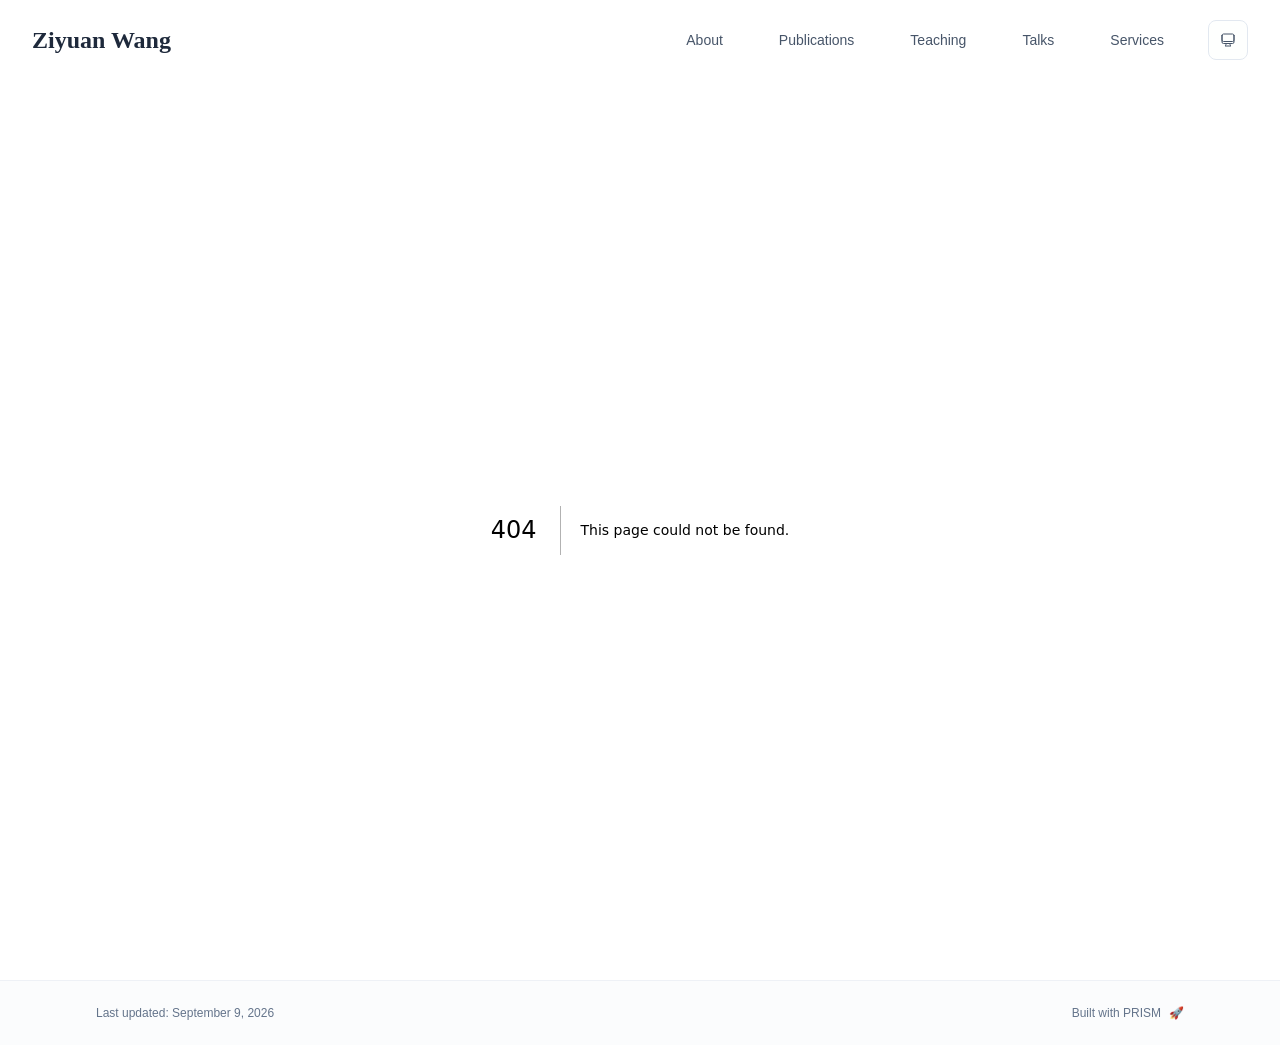
==== commit f6eb04c0: "Update website and recent publications" ====
--- a/404/index.html
+++ b/404/index.html
@@ -21,4 +21,4 @@
                 root.classList.add('light');
                 root.setAttribute('data-theme', 'light');
               }
-            </script><title>Ziyuan Wang</title><meta name="description" content="PhD student at the University of Example."/><meta name="author" content="Ziyuan Wang"/><meta name="keywords" content="Ziyuan Wang,PhD,Research,University of Vienna"/><meta name="creator" content="Ziyuan Wang"/><meta name="publisher" content="Ziyuan Wang"/><meta property="og:title" content="Ziyuan Wang"/><meta property="og:description" content="PhD student at the University of Example."/><meta property="og:site_name" content="Ziyuan Wang&#x27;s Academic Website"/><meta property="og:locale" content="en_US"/><meta property="og:type" content="website"/><meta name="twitter:card" content="summary"/><meta name="twitter:title" content="Ziyuan Wang"/><meta name="twitter:description" content="PhD student at the University of Example."/><script>document.querySelectorAll('body link[rel="icon"], body link[rel="apple-touch-icon"]').forEach(el => document.head.appendChild(el))</script><script src="/_next/static/chunks/polyfills-42372ed130431b0a.js" noModule=""></script></head><body class="font-sans antialiased"><div style="visibility:hidden"><nav class="fixed top-0 left-0 right-0 z-50" data-headlessui-state=""><div class="transition-all duration-300 ease-out bg-transparent" style="transform:translateY(-100px)"><div class="max-w-7xl mx-auto px-4 sm:px-6 lg:px-8"><div class="flex justify-between items-center h-16 lg:h-20"><div class="flex-shrink-0" tabindex="0"><a class="text-xl lg:text-2xl font-serif font-semibold text-primary hover:text-accent transition-colors duration-200" href="/">Ziyuan Wang</a></div><div class="hidden lg:block"><div class="ml-10 flex items-center space-x-8"><div class="flex items-baseline space-x-8"><a class="relative px-3 py-2 text-sm font-medium transition-all duration-200 rounded hover:bg-accent/10 hover:shadow-sm text-neutral-600 hover:text-primary" href="/"><span class="relative z-10">About</span></a><a class="relative px-3 py-2 text-sm font-medium transition-all duration-200 rounded hover:bg-accent/10 hover:shadow-sm text-neutral-600 hover:text-primary" href="/publications/"><span class="relative z-10">Publications</span></a><a class="relative px-3 py-2 text-sm font-medium transition-all duration-200 rounded hover:bg-accent/10 hover:shadow-sm text-neutral-600 hover:text-primary" href="/teaching/"><span class="relative z-10">Teaching</span></a><a class="relative px-3 py-2 text-sm font-medium transition-all duration-200 rounded hover:bg-accent/10 hover:shadow-sm text-neutral-600 hover:text-primary" href="/talks/"><span class="relative z-10">Talks</span></a><a class="relative px-3 py-2 text-sm font-medium transition-all duration-200 rounded hover:bg-accent/10 hover:shadow-sm text-neutral-600 hover:text-primary" href="/services/"><span class="relative z-10">Services</span></a></div><div class="flex items-center justify-center w-10 h-10 rounded-lg border border-neutral-200 dark:border-[rgba(148,163,184,0.24)] bg-background dark:bg-neutral-800"><div class="w-4 h-4 rounded-full bg-neutral-300 animate-pulse"></div></div></div></div><div class="lg:hidden flex items-center space-x-2"><div class="flex items-center justify-center w-10 h-10 rounded-lg border border-neutral-200 dark:border-[rgba(148,163,184,0.24)] bg-background dark:bg-neutral-800"><div class="w-4 h-4 rounded-full bg-neutral-300 animate-pulse"></div></div><button class="inline-flex items-center justify-center p-2 rounded-md text-neutral-600 hover:text-primary hover:bg-neutral-100 dark:hover:bg-neutral-800 focus:outline-none focus:ring-2 focus:ring-inset focus:ring-accent transition-colors duration-200" id="headlessui-disclosure-button-«R5pdb»" type="button" aria-expanded="false" data-headlessui-state=""><span class="sr-only">Open main menu</span><div><svg xmlns="http://www.w3.org/2000/svg" fill="none" viewBox="0 0 24 24" stroke-width="1.5" stroke="currentColor" aria-hidden="true" data-slot="icon" class="block h-6 w-6"><path stroke-linecap="round" stroke-linejoin="round" d="M3.75 6.75h16.5M3.75 12h16.5m-16.5 5.25h16.5"></path></svg></div></button></div></div></div></div></nav><main class="min-h-screen pt-16 lg:pt-20"><div style="font-family:system-ui,&quot;Segoe UI&quot;,Roboto,Helvetica,Arial,sans-serif,&quot;Apple Color Emoji&quot;,&quot;Segoe UI Emoji&quot;;height:100vh;text-align:center;display:flex;flex-direction:column;align-items:center;justify-content:center"><div><style>body{color:#000;background:#fff;margin:0}.next-error-h1{border-right:1px solid rgba(0,0,0,.3)}@media (prefers-color-scheme:dark){body{color:#fff;background:#000}.next-error-h1{border-right:1px solid rgba(255,255,255,.3)}}</style><h1 class="next-error-h1" style="display:inline-block;margin:0 20px 0 0;padding:0 23px 0 0;font-size:24px;font-weight:500;vertical-align:top;line-height:49px">404</h1><div style="display:inline-block"><h2 style="font-size:14px;font-weight:400;line-height:49px;margin:0">This page could not be found.</h2></div></div></div><!--$--><!--/$--><!--$--><!--/$--></main><footer class="border-t border-neutral-200/50 bg-neutral-50/50 dark:bg-neutral-900/50 dark:border-neutral-700/50"><div class="max-w-6xl mx-auto px-4 sm:px-6 lg:px-8 py-6"><div class="flex flex-col sm:flex-row justify-between items-center gap-2"><p class="text-xs text-neutral-500">Last updated: <!-- -->January 17, 2026</p><p class="text-xs text-neutral-500 flex items-center"><a href="https://github.com/xyjoey/PRISM" target="_blank" rel="noopener noreferrer">Built with PRISM</a><span class="ml-2">🚀</span></p></div></div></footer></div><script src="/_next/static/chunks/webpack-679b75d1c4c2027c.js" async=""></script><script>(self.__next_f=self.__next_f||[]).push([0])</script><script>self.__next_f.push([1,"1:\"$Sreact.fragment\"\n2:I[3719,[\"17\",\"static/chunks/17-9c04c9413a9f9f1f.js\",\"874\",\"static/chunks/874-6cc630662f3664af.js\",\"862\",\"static/chunks/862-15038af301665bb3.js\",\"177\",\"static/chunks/app/layout-aedb9b777c884f7d.js\"],\"ThemeProvider\"]\n3:I[768,[\"17\",\"static/chunks/17-9c04c9413a9f9f1f.js\",\"874\",\"static/chunks/874-6cc630662f3664af.js\",\"862\",\"static/chunks/862-15038af301665bb3.js\",\"177\",\"static/chunks/app/layout-aedb9b777c884f7d.js\"],\"default\"]\n4:I[7555,[],\"\"]\n5:I[1295,[],\"\"]\n6:I[2548,[\"17\",\"static/chunks/17-9c04c9413a9f9f1f.js\",\"874\",\"static/chunks/874-6cc630662f3664af.js\",\"862\",\"static/chunks/862-15038af301665bb3.js\",\"177\",\"static/chunks/app/layout-aedb9b777c884f7d.js\"],\"default\"]\n7:I[9665,[],\"MetadataBoundary\"]\n9:I[9665,[],\"OutletBoundary\"]\nc:I[4911,[],\"AsyncMetadataOutlet\"]\ne:I[9665,[],\"ViewportBoundary\"]\n10:I[6614,[],\"\"]\n:HL[\"/_next/static/css/92b53c90e215dddf.css\",\"style\"]\n"])</script><script>self.__next_f.push([1,"0:{\"P\":null,\"b\":\"O_scCShEfCf_k-nVQ3S2v\",\"p\":\"\",\"c\":[\"\",\"_not-found\",\"\"],\"i\":false,\"f\":[[[\"\",{\"children\":[\"/_not-found\",{\"children\":[\"__PAGE__\",{}]}]},\"$undefined\",\"$undefined\",true],[\"\",[\"$\",\"$1\",\"c\",{\"children\":[[[\"$\",\"link\",\"0\",{\"rel\":\"stylesheet\",\"href\":\"/_next/static/css/92b53c90e215dddf.css\",\"precedence\":\"next\",\"crossOrigin\":\"$undefined\",\"nonce\":\"$undefined\"}]],[\"$\",\"html\",null,{\"lang\":\"en\",\"className\":\"scroll-smooth\",\"suppressHydrationWarning\":true,\"children\":[[\"$\",\"head\",null,{\"children\":[[\"$\",\"link\",null,{\"rel\":\"icon\",\"href\":\"$undefined\",\"type\":\"image/svg+xml\"}],[\"$\",\"link\",null,{\"rel\":\"dns-prefetch\",\"href\":\"https://google-fonts.jialeliu.com\"}],[\"$\",\"link\",null,{\"rel\":\"preconnect\",\"href\":\"https://google-fonts.jialeliu.com\",\"crossOrigin\":\"\"}],[\"$\",\"link\",null,{\"rel\":\"preload\",\"as\":\"style\",\"href\":\"https://google-fonts.jialeliu.com/css2?family=Inter:wght@300;400;500;600;700\u0026family=Crimson+Text:ital,wght@0,400;0,600;1,400\u0026display=swap\"}],[\"$\",\"link\",null,{\"rel\":\"stylesheet\",\"id\":\"gfonts-css\",\"href\":\"https://google-fonts.jialeliu.com/css2?family=Inter:wght@300;400;500;600;700\u0026family=Crimson+Text:ital,wght@0,400;0,600;1,400\u0026display=swap\",\"media\":\"print\"}],[\"$\",\"script\",null,{\"dangerouslySetInnerHTML\":{\"__html\":\"\\n              (function(){\\n                var l = document.getElementById('gfonts-css');\\n                if (!l) return;\\n                if (l.media !== 'all') {\\n                  l.addEventListener('load', function(){ try { l.media = 'all'; } catch(e){} });\\n                }\\n              })();\\n            \"}}],[\"$\",\"noscript\",null,{\"children\":[\"$\",\"link\",null,{\"rel\":\"stylesheet\",\"href\":\"https://google-fonts.jialeliu.com/css2?family=Inter:wght@300;400;500;600;700\u0026family=Crimson+Text:ital,wght@0,400;0,600;1,400\u0026display=swap\"}]}],[\"$\",\"script\",null,{\"dangerouslySetInnerHTML\":{\"__html\":\"\\n              try {\\n                const theme = localStorage.getItem('theme-storage');\\n                const parsed = theme ? JSON.parse(theme) : null;\\n                const setting = parsed?.state?.theme || 'system';\\n                const prefersDark = typeof window !== 'undefined' \u0026\u0026 window.matchMedia \u0026\u0026 window.matchMedia('(prefers-color-scheme: dark)').matches;\\n                const effective = setting === 'dark' ? 'dark' : (setting === 'light' ? 'light' : (prefersDark ? 'dark' : 'light'));\\n                var root = document.documentElement;\\n                root.classList.add(effective);\\n                root.setAttribute('data-theme', effective);\\n              } catch (e) {\\n                var root = document.documentElement;\\n                root.classList.add('light');\\n                root.setAttribute('data-theme', 'light');\\n              }\\n            \"}}]]}],[\"$\",\"body\",null,{\"className\":\"font-sans antialiased\",\"children\":[\"$\",\"$L2\",null,{\"children\":[[\"$\",\"$L3\",null,{\"items\":[{\"title\":\"About\",\"type\":\"page\",\"target\":\"about\",\"href\":\"/\"},{\"title\":\"Publications\",\"type\":\"page\",\"target\":\"publications\",\"href\":\"/publications\"},{\"title\":\"Teaching\",\"type\":\"page\",\"target\":\"teaching\",\"href\":\"/teaching\"},{\"title\":\"Talks\",\"type\":\"page\",\"target\":\"talks\",\"href\":\"/talks\"},{\"title\":\"Services\",\"type\":\"page\",\"target\":\"services\",\"href\":\"/services\"}],\"siteTitle\":\"Ziyuan Wang\",\"enableOnePageMode\":false}],[\"$\",\"main\",null,{\"className\":\"min-h-screen pt-16 lg:pt-20\",\"children\":[\"$\",\"$L4\",null,{\"parallelRouterKey\":\"children\",\"error\":\"$undefined\",\"errorStyles\":\"$undefined\",\"errorScripts\":\"$undefined\",\"template\":[\"$\",\"$L5\",null,{}],\"templateStyles\":\"$undefined\",\"templateScripts\":\"$undefined\",\"notFound\":[[[\"$\",\"title\",null,{\"children\":\"404: This page could not be found.\"}],[\"$\",\"div\",null,{\"style\":{\"fontFamily\":\"system-ui,\\\"Segoe UI\\\",Roboto,Helvetica,Arial,sans-serif,\\\"Apple Color Emoji\\\",\\\"Segoe UI Emoji\\\"\",\"height\":\"100vh\",\"textAlign\":\"center\",\"display\":\"flex\",\"flexDirection\":\"column\",\"alignItems\":\"center\",\"justifyContent\":\"center\"},\"children\":[\"$\",\"div\",null,{\"children\":[[\"$\",\"style\",null,{\"dangerouslySetInnerHTML\":{\"__html\":\"body{color:#000;background:#fff;margin:0}.next-error-h1{border-right:1px solid rgba(0,0,0,.3)}@media (prefers-color-scheme:dark){body{color:#fff;background:#000}.next-error-h1{border-right:1px solid rgba(255,255,255,.3)}}\"}}],[\"$\",\"h1\",null,{\"className\":\"next-error-h1\",\"style\":{\"display\":\"inline-block\",\"margin\":\"0 20px 0 0\",\"padding\":\"0 23px 0 0\",\"fontSize\":24,\"fontWeight\":500,\"verticalAlign\":\"top\",\"lineHeight\":\"49px\"},\"children\":404}],[\"$\",\"div\",null,{\"style\":{\"display\":\"inline-block\"},\"children\":[\"$\",\"h2\",null,{\"style\":{\"fontSize\":14,\"fontWeight\":400,\"lineHeight\":\"49px\",\"margin\":0},\"children\":\"This page could not be found.\"}]}]]}]}]],[]],\"forbidden\":\"$undefined\",\"unauthorized\":\"$undefined\"}]}],[\"$\",\"$L6\",null,{\"lastUpdated\":\"January 17, 2026\"}]]}]}]]}]]}],{\"children\":[\"/_not-found\",[\"$\",\"$1\",\"c\",{\"children\":[null,[\"$\",\"$L4\",null,{\"parallelRouterKey\":\"children\",\"error\":\"$undefined\",\"errorStyles\":\"$undefined\",\"errorScripts\":\"$undefined\",\"template\":[\"$\",\"$L5\",null,{}],\"templateStyles\":\"$undefined\",\"templateScripts\":\"$undefined\",\"notFound\":\"$undefined\",\"forbidden\":\"$undefined\",\"unauthorized\":\"$undefined\"}]]}],{\"children\":[\"__PAGE__\",[\"$\",\"$1\",\"c\",{\"children\":[[[\"$\",\"title\",null,{\"children\":\"404: This page could not be found.\"}],[\"$\",\"div\",null,{\"style\":\"$0:f:0:1:1:props:children:1:props:children:1:props:children:props:children:1:props:children:props:notFound:0:1:props:style\",\"children\":[\"$\",\"div\",null,{\"children\":[[\"$\",\"style\",null,{\"dangerouslySetInnerHTML\":{\"__html\":\"body{color:#000;background:#fff;margin:0}.next-error-h1{border-right:1px solid rgba(0,0,0,.3)}@media (prefers-color-scheme:dark){body{color:#fff;background:#000}.next-error-h1{border-right:1px solid rgba(255,255,255,.3)}}\"}}],[\"$\",\"h1\",null,{\"className\":\"next-error-h1\",\"style\":\"$0:f:0:1:1:props:children:1:props:children:1:props:children:props:children:1:props:children:props:notFound:0:1:props:children:props:children:1:props:style\",\"children\":404}],[\"$\",\"div\",null,{\"style\":\"$0:f:0:1:1:props:children:1:props:children:1:props:children:props:children:1:props:children:props:notFound:0:1:props:children:props:children:2:props:style\",\"children\":[\"$\",\"h2\",null,{\"style\":\"$0:f:0:1:1:props:children:1:props:children:1:props:children:props:children:1:props:children:props:notFound:0:1:props:children:props:children:2:props:children:props:style\",\"children\":\"This page could not be found.\"}]}]]}]}]],[\"$\",\"$L7\",null,{\"children\":\"$L8\"}],null,[\"$\",\"$L9\",null,{\"children\":[\"$La\",\"$Lb\",[\"$\",\"$Lc\",null,{\"promise\":\"$@d\"}]]}]]}],{},null,false]},null,false]},null,false],[\"$\",\"$1\",\"h\",{\"children\":[[\"$\",\"meta\",null,{\"name\":\"robots\",\"content\":\"noindex\"}],[\"$\",\"$1\",\"C3XVDBtOOhSA3hxuNax1f\",{\"children\":[[\"$\",\"$Le\",null,{\"children\":\"$Lf\"}],null]}],null]}],false]],\"m\":\"$undefined\",\"G\":[\"$10\",\"$undefined\"],\"s\":false,\"S\":true}\n"])</script><script>self.__next_f.push([1,"11:\"$Sreact.suspense\"\n12:I[4911,[],\"AsyncMetadata\"]\n8:[\"$\",\"$11\",null,{\"fallback\":null,\"children\":[\"$\",\"$L12\",null,{\"promise\":\"$@13\"}]}]\n"])</script><script>self.__next_f.push([1,"b:null\n"])</script><script>self.__next_f.push([1,"f:[[\"$\",\"meta\",\"0\",{\"charSet\":\"utf-8\"}],[\"$\",\"meta\",\"1\",{\"name\":\"viewport\",\"content\":\"width=device-width, initial-scale=1\"}]]\na:null\n"])</script><script>self.__next_f.push([1,"13:{\"metadata\":[[\"$\",\"title\",\"0\",{\"children\":\"Ziyuan Wang\"}],[\"$\",\"meta\",\"1\",{\"name\":\"description\",\"content\":\"PhD student at the University of Example.\"}],[\"$\",\"meta\",\"2\",{\"name\":\"author\",\"content\":\"Ziyuan Wang\"}],[\"$\",\"meta\",\"3\",{\"name\":\"keywords\",\"content\":\"Ziyuan Wang,PhD,Research,University of Vienna\"}],[\"$\",\"meta\",\"4\",{\"name\":\"creator\",\"content\":\"Ziyuan Wang\"}],[\"$\",\"meta\",\"5\",{\"name\":\"publisher\",\"content\":\"Ziyuan Wang\"}],[\"$\",\"meta\",\"6\",{\"property\":\"og:title\",\"content\":\"Ziyuan Wang\"}],[\"$\",\"meta\",\"7\",{\"property\":\"og:description\",\"content\":\"PhD student at the University of Example.\"}],[\"$\",\"meta\",\"8\",{\"property\":\"og:site_name\",\"content\":\"Ziyuan Wang's Academic Website\"}],[\"$\",\"meta\",\"9\",{\"property\":\"og:locale\",\"content\":\"en_US\"}],[\"$\",\"meta\",\"10\",{\"property\":\"og:type\",\"content\":\"website\"}],[\"$\",\"meta\",\"11\",{\"name\":\"twitter:card\",\"content\":\"summary\"}],[\"$\",\"meta\",\"12\",{\"name\":\"twitter:title\",\"content\":\"Ziyuan Wang\"}],[\"$\",\"meta\",\"13\",{\"name\":\"twitter:description\",\"content\":\"PhD student at the University of Example.\"}]],\"error\":null,\"digest\":\"$undefined\"}\nd:{\"metadata\":\"$13:metadata\",\"error\":null,\"digest\":\"$undefined\"}\n"])</script></body></html>+            </script><title>Ziyuan Wang</title><meta name="description" content="PhD student at the University of Example."/><meta name="author" content="Ziyuan Wang"/><meta name="keywords" content="Ziyuan Wang,PhD,Research,University of Vienna"/><meta name="creator" content="Ziyuan Wang"/><meta name="publisher" content="Ziyuan Wang"/><meta property="og:title" content="Ziyuan Wang"/><meta property="og:description" content="PhD student at the University of Example."/><meta property="og:site_name" content="Ziyuan Wang&#x27;s Academic Website"/><meta property="og:locale" content="en_US"/><meta property="og:type" content="website"/><meta name="twitter:card" content="summary"/><meta name="twitter:title" content="Ziyuan Wang"/><meta name="twitter:description" content="PhD student at the University of Example."/><script>document.querySelectorAll('body link[rel="icon"], body link[rel="apple-touch-icon"]').forEach(el => document.head.appendChild(el))</script><script src="/_next/static/chunks/polyfills-42372ed130431b0a.js" noModule=""></script></head><body class="font-sans antialiased"><div style="visibility:hidden"><nav class="fixed top-0 left-0 right-0 z-50" data-headlessui-state=""><div class="transition-all duration-300 ease-out bg-transparent" style="transform:translateY(-100px)"><div class="max-w-7xl mx-auto px-4 sm:px-6 lg:px-8"><div class="flex justify-between items-center h-16 lg:h-20"><div class="flex-shrink-0" tabindex="0"><a class="text-xl lg:text-2xl font-serif font-semibold text-primary hover:text-accent transition-colors duration-200" href="/">Ziyuan Wang</a></div><div class="hidden lg:block"><div class="ml-10 flex items-center space-x-8"><div class="flex items-baseline space-x-8"><a class="relative px-3 py-2 text-sm font-medium transition-all duration-200 rounded hover:bg-accent/10 hover:shadow-sm text-neutral-600 hover:text-primary" href="/"><span class="relative z-10">About</span></a><a class="relative px-3 py-2 text-sm font-medium transition-all duration-200 rounded hover:bg-accent/10 hover:shadow-sm text-neutral-600 hover:text-primary" href="/publications/"><span class="relative z-10">Publications</span></a><a class="relative px-3 py-2 text-sm font-medium transition-all duration-200 rounded hover:bg-accent/10 hover:shadow-sm text-neutral-600 hover:text-primary" href="/teaching/"><span class="relative z-10">Teaching</span></a><a class="relative px-3 py-2 text-sm font-medium transition-all duration-200 rounded hover:bg-accent/10 hover:shadow-sm text-neutral-600 hover:text-primary" href="/talks/"><span class="relative z-10">Talks</span></a><a class="relative px-3 py-2 text-sm font-medium transition-all duration-200 rounded hover:bg-accent/10 hover:shadow-sm text-neutral-600 hover:text-primary" href="/services/"><span class="relative z-10">Services</span></a></div><div class="flex items-center justify-center w-10 h-10 rounded-lg border border-neutral-200 dark:border-[rgba(148,163,184,0.24)] bg-background dark:bg-neutral-800"><div class="w-4 h-4 rounded-full bg-neutral-300 animate-pulse"></div></div></div></div><div class="lg:hidden flex items-center space-x-2"><div class="flex items-center justify-center w-10 h-10 rounded-lg border border-neutral-200 dark:border-[rgba(148,163,184,0.24)] bg-background dark:bg-neutral-800"><div class="w-4 h-4 rounded-full bg-neutral-300 animate-pulse"></div></div><button class="inline-flex items-center justify-center p-2 rounded-md text-neutral-600 hover:text-primary hover:bg-neutral-100 dark:hover:bg-neutral-800 focus:outline-none focus:ring-2 focus:ring-inset focus:ring-accent transition-colors duration-200" id="headlessui-disclosure-button-«R5pdb»" type="button" aria-expanded="false" data-headlessui-state=""><span class="sr-only">Open main menu</span><div><svg xmlns="http://www.w3.org/2000/svg" fill="none" viewBox="0 0 24 24" stroke-width="1.5" stroke="currentColor" aria-hidden="true" data-slot="icon" class="block h-6 w-6"><path stroke-linecap="round" stroke-linejoin="round" d="M3.75 6.75h16.5M3.75 12h16.5m-16.5 5.25h16.5"></path></svg></div></button></div></div></div></div></nav><main class="min-h-screen pt-16 lg:pt-20"><div style="font-family:system-ui,&quot;Segoe UI&quot;,Roboto,Helvetica,Arial,sans-serif,&quot;Apple Color Emoji&quot;,&quot;Segoe UI Emoji&quot;;height:100vh;text-align:center;display:flex;flex-direction:column;align-items:center;justify-content:center"><div><style>body{color:#000;background:#fff;margin:0}.next-error-h1{border-right:1px solid rgba(0,0,0,.3)}@media (prefers-color-scheme:dark){body{color:#fff;background:#000}.next-error-h1{border-right:1px solid rgba(255,255,255,.3)}}</style><h1 class="next-error-h1" style="display:inline-block;margin:0 20px 0 0;padding:0 23px 0 0;font-size:24px;font-weight:500;vertical-align:top;line-height:49px">404</h1><div style="display:inline-block"><h2 style="font-size:14px;font-weight:400;line-height:49px;margin:0">This page could not be found.</h2></div></div></div><!--$--><!--/$--><!--$--><!--/$--></main><footer class="border-t border-neutral-200/50 bg-neutral-50/50 dark:bg-neutral-900/50 dark:border-neutral-700/50"><div class="max-w-6xl mx-auto px-4 sm:px-6 lg:px-8 py-6"><div class="flex flex-col sm:flex-row justify-between items-center gap-2"><p class="text-xs text-neutral-500">Last updated: <!-- -->September 9, 2026</p><p class="text-xs text-neutral-500 flex items-center"><a href="https://github.com/xyjoey/PRISM" target="_blank" rel="noopener noreferrer">Built with PRISM</a><span class="ml-2">🚀</span></p></div></div></footer></div><script src="/_next/static/chunks/webpack-679b75d1c4c2027c.js" async=""></script><script>(self.__next_f=self.__next_f||[]).push([0])</script><script>self.__next_f.push([1,"1:\"$Sreact.fragment\"\n2:I[3719,[\"17\",\"static/chunks/17-9c04c9413a9f9f1f.js\",\"874\",\"static/chunks/874-6cc630662f3664af.js\",\"862\",\"static/chunks/862-15038af301665bb3.js\",\"177\",\"static/chunks/app/layout-aedb9b777c884f7d.js\"],\"ThemeProvider\"]\n3:I[768,[\"17\",\"static/chunks/17-9c04c9413a9f9f1f.js\",\"874\",\"static/chunks/874-6cc630662f3664af.js\",\"862\",\"static/chunks/862-15038af301665bb3.js\",\"177\",\"static/chunks/app/layout-aedb9b777c884f7d.js\"],\"default\"]\n4:I[7555,[],\"\"]\n5:I[1295,[],\"\"]\n6:I[2548,[\"17\",\"static/chunks/17-9c04c9413a9f9f1f.js\",\"874\",\"static/chunks/874-6cc630662f3664af.js\",\"862\",\"static/chunks/862-15038af301665bb3.js\",\"177\",\"static/chunks/app/layout-aedb9b777c884f7d.js\"],\"default\"]\n7:I[9665,[],\"MetadataBoundary\"]\n9:I[9665,[],\"OutletBoundary\"]\nc:I[4911,[],\"AsyncMetadataOutlet\"]\ne:I[9665,[],\"ViewportBoundary\"]\n10:I[6614,[],\"\"]\n:HL[\"/_next/static/css/92b53c90e215dddf.css\",\"style\"]\n"])</script><script>self.__next_f.push([1,"0:{\"P\":null,\"b\":\"DZNAmCAkZwHqSg4kCmav9\",\"p\":\"\",\"c\":[\"\",\"_not-found\",\"\"],\"i\":false,\"f\":[[[\"\",{\"children\":[\"/_not-found\",{\"children\":[\"__PAGE__\",{}]}]},\"$undefined\",\"$undefined\",true],[\"\",[\"$\",\"$1\",\"c\",{\"children\":[[[\"$\",\"link\",\"0\",{\"rel\":\"stylesheet\",\"href\":\"/_next/static/css/92b53c90e215dddf.css\",\"precedence\":\"next\",\"crossOrigin\":\"$undefined\",\"nonce\":\"$undefined\"}]],[\"$\",\"html\",null,{\"lang\":\"en\",\"className\":\"scroll-smooth\",\"suppressHydrationWarning\":true,\"children\":[[\"$\",\"head\",null,{\"children\":[[\"$\",\"link\",null,{\"rel\":\"icon\",\"href\":\"$undefined\",\"type\":\"image/svg+xml\"}],[\"$\",\"link\",null,{\"rel\":\"dns-prefetch\",\"href\":\"https://google-fonts.jialeliu.com\"}],[\"$\",\"link\",null,{\"rel\":\"preconnect\",\"href\":\"https://google-fonts.jialeliu.com\",\"crossOrigin\":\"\"}],[\"$\",\"link\",null,{\"rel\":\"preload\",\"as\":\"style\",\"href\":\"https://google-fonts.jialeliu.com/css2?family=Inter:wght@300;400;500;600;700\u0026family=Crimson+Text:ital,wght@0,400;0,600;1,400\u0026display=swap\"}],[\"$\",\"link\",null,{\"rel\":\"stylesheet\",\"id\":\"gfonts-css\",\"href\":\"https://google-fonts.jialeliu.com/css2?family=Inter:wght@300;400;500;600;700\u0026family=Crimson+Text:ital,wght@0,400;0,600;1,400\u0026display=swap\",\"media\":\"print\"}],[\"$\",\"script\",null,{\"dangerouslySetInnerHTML\":{\"__html\":\"\\n              (function(){\\n                var l = document.getElementById('gfonts-css');\\n                if (!l) return;\\n                if (l.media !== 'all') {\\n                  l.addEventListener('load', function(){ try { l.media = 'all'; } catch(e){} });\\n                }\\n              })();\\n            \"}}],[\"$\",\"noscript\",null,{\"children\":[\"$\",\"link\",null,{\"rel\":\"stylesheet\",\"href\":\"https://google-fonts.jialeliu.com/css2?family=Inter:wght@300;400;500;600;700\u0026family=Crimson+Text:ital,wght@0,400;0,600;1,400\u0026display=swap\"}]}],[\"$\",\"script\",null,{\"dangerouslySetInnerHTML\":{\"__html\":\"\\n              try {\\n                const theme = localStorage.getItem('theme-storage');\\n                const parsed = theme ? JSON.parse(theme) : null;\\n                const setting = parsed?.state?.theme || 'system';\\n                const prefersDark = typeof window !== 'undefined' \u0026\u0026 window.matchMedia \u0026\u0026 window.matchMedia('(prefers-color-scheme: dark)').matches;\\n                const effective = setting === 'dark' ? 'dark' : (setting === 'light' ? 'light' : (prefersDark ? 'dark' : 'light'));\\n                var root = document.documentElement;\\n                root.classList.add(effective);\\n                root.setAttribute('data-theme', effective);\\n              } catch (e) {\\n                var root = document.documentElement;\\n                root.classList.add('light');\\n                root.setAttribute('data-theme', 'light');\\n              }\\n            \"}}]]}],[\"$\",\"body\",null,{\"className\":\"font-sans antialiased\",\"children\":[\"$\",\"$L2\",null,{\"children\":[[\"$\",\"$L3\",null,{\"items\":[{\"title\":\"About\",\"type\":\"page\",\"target\":\"about\",\"href\":\"/\"},{\"title\":\"Publications\",\"type\":\"page\",\"target\":\"publications\",\"href\":\"/publications\"},{\"title\":\"Teaching\",\"type\":\"page\",\"target\":\"teaching\",\"href\":\"/teaching\"},{\"title\":\"Talks\",\"type\":\"page\",\"target\":\"talks\",\"href\":\"/talks\"},{\"title\":\"Services\",\"type\":\"page\",\"target\":\"services\",\"href\":\"/services\"}],\"siteTitle\":\"Ziyuan Wang\",\"enableOnePageMode\":false}],[\"$\",\"main\",null,{\"className\":\"min-h-screen pt-16 lg:pt-20\",\"children\":[\"$\",\"$L4\",null,{\"parallelRouterKey\":\"children\",\"error\":\"$undefined\",\"errorStyles\":\"$undefined\",\"errorScripts\":\"$undefined\",\"template\":[\"$\",\"$L5\",null,{}],\"templateStyles\":\"$undefined\",\"templateScripts\":\"$undefined\",\"notFound\":[[[\"$\",\"title\",null,{\"children\":\"404: This page could not be found.\"}],[\"$\",\"div\",null,{\"style\":{\"fontFamily\":\"system-ui,\\\"Segoe UI\\\",Roboto,Helvetica,Arial,sans-serif,\\\"Apple Color Emoji\\\",\\\"Segoe UI Emoji\\\"\",\"height\":\"100vh\",\"textAlign\":\"center\",\"display\":\"flex\",\"flexDirection\":\"column\",\"alignItems\":\"center\",\"justifyContent\":\"center\"},\"children\":[\"$\",\"div\",null,{\"children\":[[\"$\",\"style\",null,{\"dangerouslySetInnerHTML\":{\"__html\":\"body{color:#000;background:#fff;margin:0}.next-error-h1{border-right:1px solid rgba(0,0,0,.3)}@media (prefers-color-scheme:dark){body{color:#fff;background:#000}.next-error-h1{border-right:1px solid rgba(255,255,255,.3)}}\"}}],[\"$\",\"h1\",null,{\"className\":\"next-error-h1\",\"style\":{\"display\":\"inline-block\",\"margin\":\"0 20px 0 0\",\"padding\":\"0 23px 0 0\",\"fontSize\":24,\"fontWeight\":500,\"verticalAlign\":\"top\",\"lineHeight\":\"49px\"},\"children\":404}],[\"$\",\"div\",null,{\"style\":{\"display\":\"inline-block\"},\"children\":[\"$\",\"h2\",null,{\"style\":{\"fontSize\":14,\"fontWeight\":400,\"lineHeight\":\"49px\",\"margin\":0},\"children\":\"This page could not be found.\"}]}]]}]}]],[]],\"forbidden\":\"$undefined\",\"unauthorized\":\"$undefined\"}]}],[\"$\",\"$L6\",null,{\"lastUpdated\":\"September 9, 2026\"}]]}]}]]}]]}],{\"children\":[\"/_not-found\",[\"$\",\"$1\",\"c\",{\"children\":[null,[\"$\",\"$L4\",null,{\"parallelRouterKey\":\"children\",\"error\":\"$undefined\",\"errorStyles\":\"$undefined\",\"errorScripts\":\"$undefined\",\"template\":[\"$\",\"$L5\",null,{}],\"templateStyles\":\"$undefined\",\"templateScripts\":\"$undefined\",\"notFound\":\"$undefined\",\"forbidden\":\"$undefined\",\"unauthorized\":\"$undefined\"}]]}],{\"children\":[\"__PAGE__\",[\"$\",\"$1\",\"c\",{\"children\":[[[\"$\",\"title\",null,{\"children\":\"404: This page could not be found.\"}],[\"$\",\"div\",null,{\"style\":\"$0:f:0:1:1:props:children:1:props:children:1:props:children:props:children:1:props:children:props:notFound:0:1:props:style\",\"children\":[\"$\",\"div\",null,{\"children\":[[\"$\",\"style\",null,{\"dangerouslySetInnerHTML\":{\"__html\":\"body{color:#000;background:#fff;margin:0}.next-error-h1{border-right:1px solid rgba(0,0,0,.3)}@media (prefers-color-scheme:dark){body{color:#fff;background:#000}.next-error-h1{border-right:1px solid rgba(255,255,255,.3)}}\"}}],[\"$\",\"h1\",null,{\"className\":\"next-error-h1\",\"style\":\"$0:f:0:1:1:props:children:1:props:children:1:props:children:props:children:1:props:children:props:notFound:0:1:props:children:props:children:1:props:style\",\"children\":404}],[\"$\",\"div\",null,{\"style\":\"$0:f:0:1:1:props:children:1:props:children:1:props:children:props:children:1:props:children:props:notFound:0:1:props:children:props:children:2:props:style\",\"children\":[\"$\",\"h2\",null,{\"style\":\"$0:f:0:1:1:props:children:1:props:children:1:props:children:props:children:1:props:children:props:notFound:0:1:props:children:props:children:2:props:children:props:style\",\"children\":\"This page could not be found.\"}]}]]}]}]],[\"$\",\"$L7\",null,{\"children\":\"$L8\"}],null,[\"$\",\"$L9\",null,{\"children\":[\"$La\",\"$Lb\",[\"$\",\"$Lc\",null,{\"promise\":\"$@d\"}]]}]]}],{},null,false]},null,false]},null,false],[\"$\",\"$1\",\"h\",{\"children\":[[\"$\",\"meta\",null,{\"name\":\"robots\",\"content\":\"noindex\"}],[\"$\",\"$1\",\"Zkg0w88AO7SL11c54tA68\",{\"children\":[[\"$\",\"$Le\",null,{\"children\":\"$Lf\"}],null]}],null]}],false]],\"m\":\"$undefined\",\"G\":[\"$10\",\"$undefined\"],\"s\":false,\"S\":true}\n"])</script><script>self.__next_f.push([1,"11:\"$Sreact.suspense\"\n12:I[4911,[],\"AsyncMetadata\"]\n8:[\"$\",\"$11\",null,{\"fallback\":null,\"children\":[\"$\",\"$L12\",null,{\"promise\":\"$@13\"}]}]\n"])</script><script>self.__next_f.push([1,"b:null\n"])</script><script>self.__next_f.push([1,"f:[[\"$\",\"meta\",\"0\",{\"charSet\":\"utf-8\"}],[\"$\",\"meta\",\"1\",{\"name\":\"viewport\",\"content\":\"width=device-width, initial-scale=1\"}]]\na:null\n"])</script><script>self.__next_f.push([1,"13:{\"metadata\":[[\"$\",\"title\",\"0\",{\"children\":\"Ziyuan Wang\"}],[\"$\",\"meta\",\"1\",{\"name\":\"description\",\"content\":\"PhD student at the University of Example.\"}],[\"$\",\"meta\",\"2\",{\"name\":\"author\",\"content\":\"Ziyuan Wang\"}],[\"$\",\"meta\",\"3\",{\"name\":\"keywords\",\"content\":\"Ziyuan Wang,PhD,Research,University of Vienna\"}],[\"$\",\"meta\",\"4\",{\"name\":\"creator\",\"content\":\"Ziyuan Wang\"}],[\"$\",\"meta\",\"5\",{\"name\":\"publisher\",\"content\":\"Ziyuan Wang\"}],[\"$\",\"meta\",\"6\",{\"property\":\"og:title\",\"content\":\"Ziyuan Wang\"}],[\"$\",\"meta\",\"7\",{\"property\":\"og:description\",\"content\":\"PhD student at the University of Example.\"}],[\"$\",\"meta\",\"8\",{\"property\":\"og:site_name\",\"content\":\"Ziyuan Wang's Academic Website\"}],[\"$\",\"meta\",\"9\",{\"property\":\"og:locale\",\"content\":\"en_US\"}],[\"$\",\"meta\",\"10\",{\"property\":\"og:type\",\"content\":\"website\"}],[\"$\",\"meta\",\"11\",{\"name\":\"twitter:card\",\"content\":\"summary\"}],[\"$\",\"meta\",\"12\",{\"name\":\"twitter:title\",\"content\":\"Ziyuan Wang\"}],[\"$\",\"meta\",\"13\",{\"name\":\"twitter:description\",\"content\":\"PhD student at the University of Example.\"}]],\"error\":null,\"digest\":\"$undefined\"}\nd:{\"metadata\":\"$13:metadata\",\"error\":null,\"digest\":\"$undefined\"}\n"])</script></body></html>
